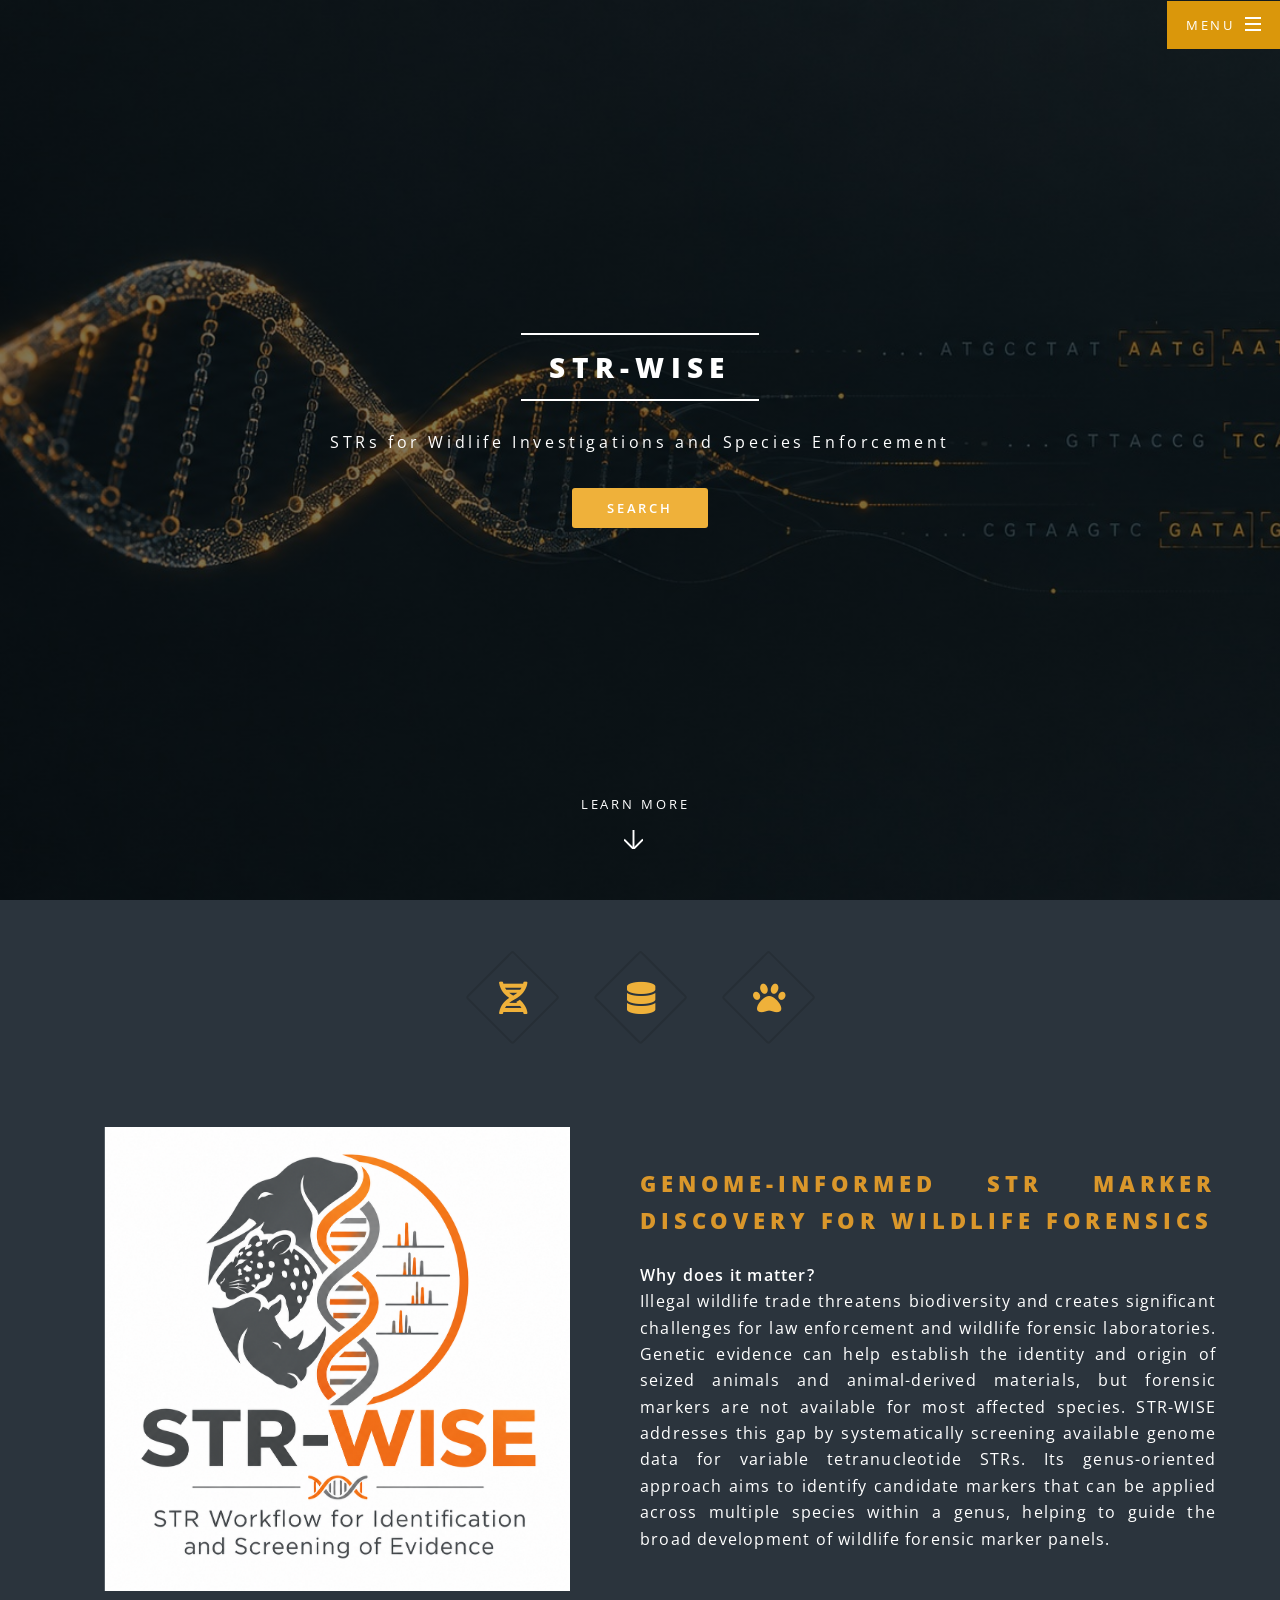
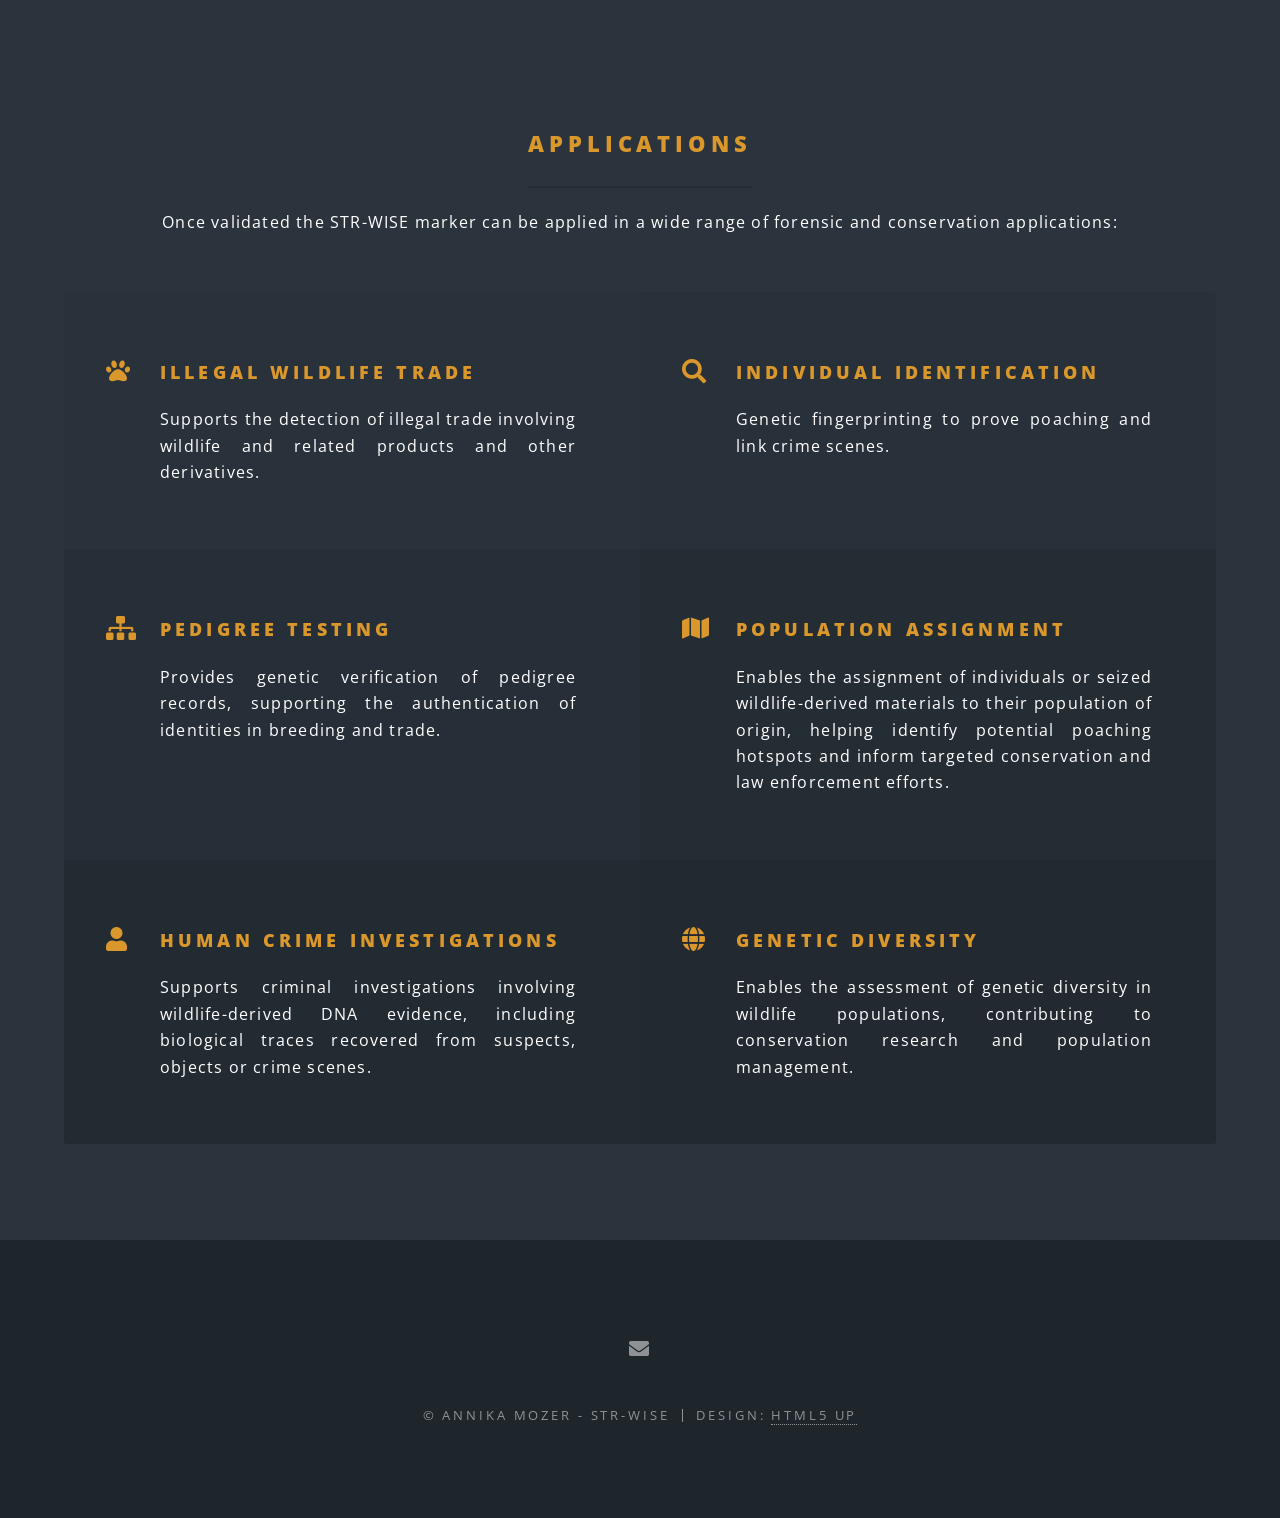
==== index.html @ d0fd3753 "Update index.html" ====
<!DOCTYPE HTML>
<!--
	Spectral by HTML5 UP
	html5up.net | @ajlkn
	Free for personal and commercial use under the CCA 3.0 license (html5up.net/license)
-->
<html>
	<head>
		<title>STR-WISE</title>
		<meta charset="utf-8" />
		<meta name="viewport" content="width=device-width, initial-scale=1, user-scalable=no" />
		<link rel="stylesheet" href="assets/css/main.css" />
		<noscript><link rel="stylesheet" href="assets/css/noscript.css" /></noscript>
	</head>
	<body class="landing is-preload">

		<!-- Page Wrapper -->
			<div id="page-wrapper">

				<!-- Header -->
					<header id="header" class="alt">
						<h1 style="text-transform: none; color: #DA970B;"><a href="index.html">STR-WISE</a></h1>
						<nav id="nav">
							<ul>
								<li class="special" style="background-color: #DA970B; color: #000000;">
									<a href="#menu" class="menuToggle"><span>Menu</span></a>
									<div id="menu" style="background-color: #DA970B;">
										<ul>
											<li><a href="index.html">Home</a></li>
											<li><a href="Usage.html">Usage</a></li>
											<li><a href="Database.html">Database</a></li>
											<li><a href="Methods.html">Methods</a></li>
											<li><a href="Team.html">Team</a></li>
											<li><a href="Contact.html">Contact</a></li>
										</ul>
									</div>
								</li>
							</ul>
						</nav>
					</header>

				<!-- Banner -->
					<section id="banner">
						<div class="inner">
							<h2 style="text-transform: none;">STR-WISE</h2>
							<p style="text-transform: none;">STRs for Widlife Investigations and Species Enforcement</p>
							<p style="text-transform: none;"> </p>
							<p style="text-transform: none;"> </p>
							<ul class="actions special">
								<li><a href="https://noahclemens1500.github.io/CITES-STRs/" class="button primary" style="background-color: #EFB13A; color: white;">Search</a></li>
							</ul>
						</div>
						<a href="#one" class="more scrolly">Learn More</a>
					</section>

				<!-- One -->
					<section id="one" class="wrapper style1 special" style="background-color: #2B343D; padding: 3em 0;">
						<div class="inner">
							<ul class="icons major">
								<li><span class="icon solid fa-dna major style3" style="color: #EFB13A;"><span class="label">Lorem</span></span></li>
								<li><span class="icon solid fa-database major style3" style="color: #EFB13A;"><span class="label">Ipsum</span></span></li>
								<li><span class="icon solid fa-paw major style3" style="color: #EFB13A;"><span class="label">Dolor</span></span></li>
							</ul>
						</div>
					</section>

				<!-- Two -->
					<section id="two" class="wrapper alt style2">
						<section class="spotlight">
							<div class="image"><img src="images/Bild22.png" style="width:99%; height:auto;" alt="" /></div><div class="content">
								<h2 style="color: #DA972B; text-align: justify;">Genome-informed STR marker discovery for wildlife forensics</h2>
								<p style="text-align: justify;"><strong>Why does it matter?</strong><br>
  								Illegal wildlife trade threatens biodiversity and creates significant challenges for law enforcement and wildlife forensic laboratories. Genetic evidence can help establish the identity and origin of seized animals and animal-derived materials, but forensic markers are not available for most affected species. STR-WISE addresses this gap by systematically screening available genome data for variable tetranucleotide STRs. Its genus-oriented approach aims to identify candidate markers that can be applied across multiple species within a genus, helping to guide the broad development of wildlife forensic marker panels.</p>
								</div>
						</section>
					</section>
				
				<!-- Three -->
					<section id="three" class="wrapper style3 special" style="background-color: #2B343D; color: #DA972B;">
						<div class="inner">
							<header class="major">
								<h2 style="color: #DA972B;"> <br />
									Applications</h2>
								<p style="color: #ffffff;">Once validated the STR-WISE marker can be applied in a wide range of forensic and conservation applications:</p>
							</header>
							<ul class="features">
								<li class="icon solid fa-paw" style="color: #DA972B;">
									<h3 style="color: #DA972B;">Illegal Wildlife Trade</h3>
									<p style="color: #ffffff; text-align: justify;">Supports the detection of illegal trade involving wildlife and related products and other derivatives.</p>
								</li>
								<li class="icon solid fa-search" style="color: #DA972B;">
									<h3 style="color: #DA972B;">Individual Identification</h3>
									<p style="color: #ffffff; text-align: justify;">Genetic fingerprinting to prove poaching and link crime scenes.</p>
								</li>
								<li class="icon solid fa-sitemap" style="color: #DA972B;">
									<h3 style="color: #DA972B;">Pedigree Testing</h3>
									<p style="color: #ffffff; text-align: justify;">Provides genetic verification of pedigree records, supporting the authentication of identities in breeding and trade.</p>
								</li>
								<li class="icon solid fa-map" style="color: #DA972B;">
									<h3 style="color: #DA972B;">Population Assignment</h3>
									<p style="color: #ffffff; text-align: justify;">Enables the assignment of individuals or seized wildlife-derived materials to their population of origin, helping identify potential poaching hotspots and inform targeted conservation and law enforcement efforts.</p>
								</li>
								<li class="icon solid fa-user" style="color: #DA972B;">
									<h3 style="color: #DA972B;">Human Crime Investigations</h3>
									<p style="color: #ffffff; text-align: justify;">Supports criminal investigations involving wildlife-derived DNA evidence, including biological traces recovered from suspects, objects or crime scenes.</p>
								</li>
								<li class="icon solid fa-globe" style="color: #DA972B;">
									<h3 style="color: #DA972B;">Genetic Diversity</h3>
									<p style="color: #ffffff; text-align: justify;">Enables the assessment of genetic diversity in wildlife populations, contributing to conservation research and population management.</p>
								</li>
							</ul>
						</div>
					</section>

				<!-- Footer -->
					<footer id="footer">
						<ul class="icons">
							<li><a href="Contact.html" class="icon solid fa-envelope"><span class="label">Email</span></a></li>
						</ul>
						<ul class="copyright">
							<li>&copy; Annika Mozer - STR-WISE</li><li>Design: <a href="http://html5up.net">HTML5 UP</a></li>
						</ul>
					</footer>

			</div>

		<!-- Scripts -->
			<script src="assets/js/jquery.min.js"></script>
			<script src="assets/js/jquery.scrollex.min.js"></script>
			<script src="assets/js/jquery.scrolly.min.js"></script>
			<script src="assets/js/browser.min.js"></script>
			<script src="assets/js/breakpoints.min.js"></script>
			<script src="assets/js/util.js"></script>
			<script src="assets/js/main.js"></script>

	</body>
</html>
---- assets/css/main.css ----
@import url(fontawesome-all.min.css);
@import url("https://fonts.googleapis.com/css?family=Open+Sans:400,400italic,600,600italic,800,800italic");

/*
	Spectral by HTML5 UP
	html5up.net | @ajlkn
	Free for personal and commercial use under the CCA 3.0 license (html5up.net/license)
*/

html, body, div, span, applet, object,
iframe, h1, h2, h3, h4, h5, h6, p, blockquote,
pre, a, abbr, acronym, address, big, cite,
code, del, dfn, em, img, ins, kbd, q, s, samp,
small, strike, strong, sub, sup, tt, var, b,
u, i, center, dl, dt, dd, ol, ul, li, fieldset,
form, label, legend, table, caption, tbody,
tfoot, thead, tr, th, td, article, aside,
canvas, details, embed, figure, figcaption,
footer, header, hgroup, menu, nav, output, ruby,
section, summary, time, mark, audio, video {
	margin: 0;
	padding: 0;
	border: 0;
	font-size: 100%;
	font: inherit;
	vertical-align: baseline;}

article, aside, details, figcaption, figure,
footer, header, hgroup, menu, nav, section {
	display: block;}

body {
	line-height: 1;
}

ol, ul {
	list-style: none;
}

blockquote, q {
	quotes: none;
}

	blockquote:before, blockquote:after, q:before, q:after {
		content: '';
		content: none;
	}

table {
	border-collapse: collapse;
	border-spacing: 0;
}

body {
	-webkit-text-size-adjust: none;
}

mark {
	background-color: transparent;
	color: inherit;
}

input::-moz-focus-inner {
	border: 0;
	padding: 0;
}

input, select, textarea {
	-moz-appearance: none;
	-webkit-appearance: none;
	-ms-appearance: none;
	appearance: none;
}

/* Basic */

	@-ms-viewport {
		width: device-width;
	}

	html {
		box-sizing: border-box;
	}

	*, *:before, *:after {
		box-sizing: inherit;
	}

	body {
		background: #2e3842;
	}

		body.is-preload *, body.is-preload *:before, body.is-preload *:after {
			-moz-animation: none !important;
			-webkit-animation: none !important;
			-ms-animation: none !important;
			animation: none !important;
			-moz-transition: none !important;
			-webkit-transition: none !important;
			-ms-transition: none !important;
			transition: none !important;
		}

	body, input, select, textarea {
		color: #fff;
		font-family: "Open Sans", Helvetica, sans-serif;
		font-size: 15pt;
		font-weight: 400;
		letter-spacing: 0.075em;
		line-height: 1.65em;
	}

		@media screen and (max-width: 1680px) {

			body, input, select, textarea {
				font-size: 13pt;
			}

		}

		@media screen and (max-width: 1280px) {

			body, input, select, textarea {
				font-size: 12pt;
			}

		}

		@media screen and (max-width: 736px) {

			body, input, select, textarea {
				font-size: 11pt;
				letter-spacing: 0.0375em;
			}

		}

	a {
		-moz-transition: color 0.2s ease, border-bottom-color 0.2s ease;
		-webkit-transition: color 0.2s ease, border-bottom-color 0.2s ease;
		-ms-transition: color 0.2s ease, border-bottom-color 0.2s ease;
		transition: color 0.2s ease, border-bottom-color 0.2s ease;
		border-bottom: dotted 1px;
		color: inherit;
		text-decoration: none;
	}

		a:hover {
			border-bottom-color: transparent;
		}

	strong, b {
		color: #fff;
		font-weight: 600;
	}

	em, i {
		font-style: italic;
	}

	p {
		margin: 0 0 2em 0;
	}

	h1, h2, h3, h4, h5, h6 {
		color: #fff;
		font-weight: 800;
		letter-spacing: 0.225em;
		line-height: 1em;
		margin: 0 0 1em 0;
		text-transform: uppercase;
	}

		h1 a, h2 a, h3 a, h4 a, h5 a, h6 a {
			color: inherit;
			text-decoration: none;
		}

	h2 {
		font-size: 1.35em;
		line-height: 1.75em;
	}

		@media screen and (max-width: 736px) {

			h2 {
				font-size: 1.1em;
				line-height: 1.65em;
			}

		}

	h3 {
		font-size: 1.15em;
		line-height: 1.75em;
	}

		@media screen and (max-width: 736px) {

			h3 {
				font-size: 1em;
				line-height: 1.65em;
			}

		}

	h4 {
		font-size: 1em;
		line-height: 1.5em;
	}

	h5 {
		font-size: 0.8em;
		line-height: 1.5em;
	}

	h6 {
		font-size: 0.7em;
		line-height: 1.5em;
	}

	sub {
		font-size: 0.8em;
		position: relative;
		top: 0.5em;
	}

	sup {
		font-size: 0.8em;
		position: relative;
		top: -0.5em;
	}

	hr {
		border: 0;
		border-bottom: solid 2px #fff;
		margin: 3em 0;
	}

		hr.major {
			margin: 4.5em 0;
		}

	blockquote {
		border-left: solid 4px #fff;
		font-style: italic;
		margin: 0 0 2em 0;
		padding: 0.5em 0 0.5em 2em;
	}

	code {
		background: rgba(144, 144, 144, 0.25);
		border-radius: 3px;
		font-family: "Courier New", monospace;
		font-size: 0.9em;
		letter-spacing: 0;
		margin: 0 0.25em;
		padding: 0.25em 0.65em;
	}

	pre {
		-webkit-overflow-scrolling: touch;
		font-family: "Courier New", monospace;
		font-size: 0.9em;
		margin: 0 0 2em 0;
	}

		pre code {
			display: block;
			line-height: 1.75em;
			padding: 1em 1.5em;
			overflow-x: auto;
		}

	.align-left {
		text-align: left;
	}

	.align-center {
		text-align: center;
	}

	.align-right {
		text-align: right;
	}

/* Row */

	.row {
		display: flex;
		flex-wrap: wrap;
		box-sizing: border-box;
		align-items: stretch;
	}

		.row > * {
			box-sizing: border-box;
		}

		.row.gtr-uniform > * > :last-child {
			margin-bottom: 0;
		}

		.row.aln-left {
			justify-content: flex-start;
		}

		.row.aln-center {
			justify-content: center;
		}

		.row.aln-right {
			justify-content: flex-end;
		}

		.row.aln-top {
			align-items: flex-start;
		}

		.row.aln-middle {
			align-items: center;
		}

		.row.aln-bottom {
			align-items: flex-end;
		}

		.row > .imp {
			order: -1;
		}

		.row > .col-1 {
			width: 8.33333%;
		}

		.row > .off-1 {
			margin-left: 8.33333%;
		}

		.row > .col-2 {
			width: 16.66667%;
		}

		.row > .off-2 {
			margin-left: 16.66667%;
		}

		.row > .col-3 {
			width: 25%;
		}

		.row > .off-3 {
			margin-left: 25%;
		}

		.row > .col-4 {
			width: 33.33333%;
		}

		.row > .off-4 {
			margin-left: 33.33333%;
		}

		.row > .col-5 {
			width: 41.66667%;
		}

		.row > .off-5 {
			margin-left: 41.66667%;
		}

		.row > .col-6 {
			width: 50%;
		}

		.row > .off-6 {
			margin-left: 50%;
		}

		.row > .col-7 {
			width: 58.33333%;
		}

		.row > .off-7 {
			margin-left: 58.33333%;
		}

		.row > .col-8 {
			width: 66.66667%;
		}

		.row > .off-8 {
			margin-left: 66.66667%;
		}

		.row > .col-9 {
			width: 75%;
		}

		.row > .off-9 {
			margin-left: 75%;
		}

		.row > .col-10 {
			width: 83.33333%;
		}

		.row > .off-10 {
			margin-left: 83.33333%;
		}

		.row > .col-11 {
			width: 91.66667%;
		}

		.row > .off-11 {
			margin-left: 91.66667%;
		}

		.row > .col-12 {
			width: 100%;
		}

		.row > .off-12 {
			margin-left: 100%;
		}

		.row.gtr-0 {
			margin-top: 0;
			margin-left: 0em;
		}

			.row.gtr-0 > * {
				padding: 0 0 0 0em;
			}

			.row.gtr-0.gtr-uniform {
				margin-top: 0em;
			}

				.row.gtr-0.gtr-uniform > * {
					padding-top: 0em;
				}

		.row.gtr-25 {
			margin-top: 0;
			margin-left: -0.375em;
		}

			.row.gtr-25 > * {
				padding: 0 0 0 0.375em;
			}

			.row.gtr-25.gtr-uniform {
				margin-top: -0.375em;
			}

				.row.gtr-25.gtr-uniform > * {
					padding-top: 0.375em;
				}

		.row.gtr-50 {
			margin-top: 0;
			margin-left: -0.75em;
		}

			.row.gtr-50 > * {
				padding: 0 0 0 0.75em;
			}

			.row.gtr-50.gtr-uniform {
				margin-top: -0.75em;
			}

				.row.gtr-50.gtr-uniform > * {
					padding-top: 0.75em;
				}

		.row {
			margin-top: 0;
			margin-left: -1.5em;
		}

			.row > * {
				padding: 0 0 0 1.5em;
			}

			.row.gtr-uniform {
				margin-top: -1.5em;
			}

				.row.gtr-uniform > * {
					padding-top: 1.5em;
				}

		.row.gtr-150 {
			margin-top: 0;
			margin-left: -2.25em;
		}

			.row.gtr-150 > * {
				padding: 0 0 0 2.25em;
			}

			.row.gtr-150.gtr-uniform {
				margin-top: -2.25em;
			}

				.row.gtr-150.gtr-uniform > * {
					padding-top: 2.25em;
				}

		.row.gtr-200 {
			margin-top: 0;
			margin-left: -3em;
		}

			.row.gtr-200 > * {
				padding: 0 0 0 3em;
			}

			.row.gtr-200.gtr-uniform {
				margin-top: -3em;
			}

				.row.gtr-200.gtr-uniform > * {
					padding-top: 3em;
				}

		@media screen and (max-width: 1680px) {

			.row {
				display: flex;
				flex-wrap: wrap;
				box-sizing: border-box;
				align-items: stretch;
			}

				.row > * {
					box-sizing: border-box;
				}

				.row.gtr-uniform > * > :last-child {
					margin-bottom: 0;
				}

				.row.aln-left {
					justify-content: flex-start;
				}

				.row.aln-center {
					justify-content: center;
				}

				.row.aln-right {
					justify-content: flex-end;
				}

				.row.aln-top {
					align-items: flex-start;
				}

				.row.aln-middle {
					align-items: center;
				}

				.row.aln-bottom {
					align-items: flex-end;
				}

				.row > .imp-xlarge {
					order: -1;
				}

				.row > .col-1-xlarge {
					width: 8.33333%;
				}

				.row > .off-1-xlarge {
					margin-left: 8.33333%;
				}

				.row > .col-2-xlarge {
					width: 16.66667%;
				}

				.row > .off-2-xlarge {
					margin-left: 16.66667%;
				}

				.row > .col-3-xlarge {
					width: 25%;
				}

				.row > .off-3-xlarge {
					margin-left: 25%;
				}

				.row > .col-4-xlarge {
					width: 33.33333%;
				}

				.row > .off-4-xlarge {
					margin-left: 33.33333%;
				}

				.row > .col-5-xlarge {
					width: 41.66667%;
				}

				.row > .off-5-xlarge {
					margin-left: 41.66667%;
				}

				.row > .col-6-xlarge {
					width: 50%;
				}

				.row > .off-6-xlarge {
					margin-left: 50%;
				}

				.row > .col-7-xlarge {
					width: 58.33333%;
				}

				.row > .off-7-xlarge {
					margin-left: 58.33333%;
				}

				.row > .col-8-xlarge {
					width: 66.66667%;
				}

				.row > .off-8-xlarge {
					margin-left: 66.66667%;
				}

				.row > .col-9-xlarge {
					width: 75%;
				}

				.row > .off-9-xlarge {
					margin-left: 75%;
				}

				.row > .col-10-xlarge {
					width: 83.33333%;
				}

				.row > .off-10-xlarge {
					margin-left: 83.33333%;
				}

				.row > .col-11-xlarge {
					width: 91.66667%;
				}

				.row > .off-11-xlarge {
					margin-left: 91.66667%;
				}

				.row > .col-12-xlarge {
					width: 100%;
				}

				.row > .off-12-xlarge {
					margin-left: 100%;
				}

				.row.gtr-0 {
					margin-top: 0;
					margin-left: 0em;
				}

					.row.gtr-0 > * {
						padding: 0 0 0 0em;
					}

					.row.gtr-0.gtr-uniform {
						margin-top: 0em;
					}

						.row.gtr-0.gtr-uniform > * {
							padding-top: 0em;
						}

				.row.gtr-25 {
					margin-top: 0;
					margin-left: -0.375em;
				}

					.row.gtr-25 > * {
						padding: 0 0 0 0.375em;
					}

					.row.gtr-25.gtr-uniform {
						margin-top: -0.375em;
					}

						.row.gtr-25.gtr-uniform > * {
							padding-top: 0.375em;
						}

				.row.gtr-50 {
					margin-top: 0;
					margin-left: -0.75em;
				}

					.row.gtr-50 > * {
						padding: 0 0 0 0.75em;
					}

					.row.gtr-50.gtr-uniform {
						margin-top: -0.75em;
					}

						.row.gtr-50.gtr-uniform > * {
							padding-top: 0.75em;
						}

				.row {
					margin-top: 0;
					margin-left: -1.5em;
				}

					.row > * {
						padding: 0 0 0 1.5em;
					}

					.row.gtr-uniform {
						margin-top: -1.5em;
					}

						.row.gtr-uniform > * {
							padding-top: 1.5em;
						}

				.row.gtr-150 {
					margin-top: 0;
					margin-left: -2.25em;
				}

					.row.gtr-150 > * {
						padding: 0 0 0 2.25em;
					}

					.row.gtr-150.gtr-uniform {
						margin-top: -2.25em;
					}

						.row.gtr-150.gtr-uniform > * {
							padding-top: 2.25em;
						}

				.row.gtr-200 {
					margin-top: 0;
					margin-left: -3em;
				}

					.row.gtr-200 > * {
						padding: 0 0 0 3em;
					}

					.row.gtr-200.gtr-uniform {
						margin-top: -3em;
					}

						.row.gtr-200.gtr-uniform > * {
							padding-top: 3em;
						}

		}

		@media screen and (max-width: 1280px) {

			.row {
				display: flex;
				flex-wrap: wrap;
				box-sizing: border-box;
				align-items: stretch;
			}

				.row > * {
					box-sizing: border-box;
				}

				.row.gtr-uniform > * > :last-child {
					margin-bottom: 0;
				}

				.row.aln-left {
					justify-content: flex-start;
				}

				.row.aln-center {
					justify-content: center;
				}

				.row.aln-right {
					justify-content: flex-end;
				}

				.row.aln-top {
					align-items: flex-start;
				}

				.row.aln-middle {
					align-items: center;
				}

				.row.aln-bottom {
					align-items: flex-end;
				}

				.row > .imp-large {
					order: -1;
				}

				.row > .col-1-large {
					width: 8.33333%;
				}

				.row > .off-1-large {
					margin-left: 8.33333%;
				}

				.row > .col-2-large {
					width: 16.66667%;
				}

				.row > .off-2-large {
					margin-left: 16.66667%;
				}

				.row > .col-3-large {
					width: 25%;
				}

				.row > .off-3-large {
					margin-left: 25%;
				}

				.row > .col-4-large {
					width: 33.33333%;
				}

				.row > .off-4-large {
					margin-left: 33.33333%;
				}

				.row > .col-5-large {
					width: 41.66667%;
				}

				.row > .off-5-large {
					margin-left: 41.66667%;
				}

				.row > .col-6-large {
					width: 50%;
				}

				.row > .off-6-large {
					margin-left: 50%;
				}

				.row > .col-7-large {
					width: 58.33333%;
				}

				.row > .off-7-large {
					margin-left: 58.33333%;
				}

				.row > .col-8-large {
					width: 66.66667%;
				}

				.row > .off-8-large {
					margin-left: 66.66667%;
				}

				.row > .col-9-large {
					width: 75%;
				}

				.row > .off-9-large {
					margin-left: 75%;
				}

				.row > .col-10-large {
					width: 83.33333%;
				}

				.row > .off-10-large {
					margin-left: 83.33333%;
				}

				.row > .col-11-large {
					width: 91.66667%;
				}

				.row > .off-11-large {
					margin-left: 91.66667%;
				}

				.row > .col-12-large {
					width: 100%;
				}

				.row > .off-12-large {
					margin-left: 100%;
				}

				.row.gtr-0 {
					margin-top: 0;
					margin-left: 0em;
				}

					.row.gtr-0 > * {
						padding: 0 0 0 0em;
					}

					.row.gtr-0.gtr-uniform {
						margin-top: 0em;
					}

						.row.gtr-0.gtr-uniform > * {
							padding-top: 0em;
						}

				.row.gtr-25 {
					margin-top: 0;
					margin-left: -0.375em;
				}

					.row.gtr-25 > * {
						padding: 0 0 0 0.375em;
					}

					.row.gtr-25.gtr-uniform {
						margin-top: -0.375em;
					}

						.row.gtr-25.gtr-uniform > * {
							padding-top: 0.375em;
						}

				.row.gtr-50 {
					margin-top: 0;
					margin-left: -0.75em;
				}

					.row.gtr-50 > * {
						padding: 0 0 0 0.75em;
					}

					.row.gtr-50.gtr-uniform {
						margin-top: -0.75em;
					}

						.row.gtr-50.gtr-uniform > * {
							padding-top: 0.75em;
						}

				.row {
					margin-top: 0;
					margin-left: -1.5em;
				}

					.row > * {
						padding: 0 0 0 1.5em;
					}

					.row.gtr-uniform {
						margin-top: -1.5em;
					}

						.row.gtr-uniform > * {
							padding-top: 1.5em;
						}

				.row.gtr-150 {
					margin-top: 0;
					margin-left: -2.25em;
				}

					.row.gtr-150 > * {
						padding: 0 0 0 2.25em;
					}

					.row.gtr-150.gtr-uniform {
						margin-top: -2.25em;
					}

						.row.gtr-150.gtr-uniform > * {
							padding-top: 2.25em;
						}

				.row.gtr-200 {
					margin-top: 0;
					margin-left: -3em;
				}

					.row.gtr-200 > * {
						padding: 0 0 0 3em;
					}

					.row.gtr-200.gtr-uniform {
						margin-top: -3em;
					}

						.row.gtr-200.gtr-uniform > * {
							padding-top: 3em;
						}

		}

		@media screen and (max-width: 980px) {

			.row {
				display: flex;
				flex-wrap: wrap;
				box-sizing: border-box;
				align-items: stretch;
			}

				.row > * {
					box-sizing: border-box;
				}

				.row.gtr-uniform > * > :last-child {
					margin-bottom: 0;
				}

				.row.aln-left {
					justify-content: flex-start;
				}

				.row.aln-center {
					justify-content: center;
				}

				.row.aln-right {
					justify-content: flex-end;
				}

				.row.aln-top {
					align-items: flex-start;
				}

				.row.aln-middle {
					align-items: center;
				}

				.row.aln-bottom {
					align-items: flex-end;
				}

				.row > .imp-medium {
					order: -1;
				}

				.row > .col-1-medium {
					width: 8.33333%;
				}

				.row > .off-1-medium {
					margin-left: 8.33333%;
				}

				.row > .col-2-medium {
					width: 16.66667%;
				}

				.row > .off-2-medium {
					margin-left: 16.66667%;
				}

				.row > .col-3-medium {
					width: 25%;
				}

				.row > .off-3-medium {
					margin-left: 25%;
				}

				.row > .col-4-medium {
					width: 33.33333%;
				}

				.row > .off-4-medium {
					margin-left: 33.33333%;
				}

				.row > .col-5-medium {
					width: 41.66667%;
				}

				.row > .off-5-medium {
					margin-left: 41.66667%;
				}

				.row > .col-6-medium {
					width: 50%;
				}

				.row > .off-6-medium {
					margin-left: 50%;
				}

				.row > .col-7-medium {
					width: 58.33333%;
				}

				.row > .off-7-medium {
					margin-left: 58.33333%;
				}

				.row > .col-8-medium {
					width: 66.66667%;
				}

				.row > .off-8-medium {
					margin-left: 66.66667%;
				}

				.row > .col-9-medium {
					width: 75%;
				}

				.row > .off-9-medium {
					margin-left: 75%;
				}

				.row > .col-10-medium {
					width: 83.33333%;
				}

				.row > .off-10-medium {
					margin-left: 83.33333%;
				}

				.row > .col-11-medium {
					width: 91.66667%;
				}

				.row > .off-11-medium {
					margin-left: 91.66667%;
				}

				.row > .col-12-medium {
					width: 100%;
				}

				.row > .off-12-medium {
					margin-left: 100%;
				}

				.row.gtr-0 {
					margin-top: 0;
					margin-left: 0em;
				}

					.row.gtr-0 > * {
						padding: 0 0 0 0em;
					}

					.row.gtr-0.gtr-uniform {
						margin-top: 0em;
					}

						.row.gtr-0.gtr-uniform > * {
							padding-top: 0em;
						}

				.row.gtr-25 {
					margin-top: 0;
					margin-left: -0.375em;
				}

					.row.gtr-25 > * {
						padding: 0 0 0 0.375em;
					}

					.row.gtr-25.gtr-uniform {
						margin-top: -0.375em;
					}

						.row.gtr-25.gtr-uniform > * {
							padding-top: 0.375em;
						}

				.row.gtr-50 {
					margin-top: 0;
					margin-left: -0.75em;
				}

					.row.gtr-50 > * {
						padding: 0 0 0 0.75em;
					}

					.row.gtr-50.gtr-uniform {
						margin-top: -0.75em;
					}

						.row.gtr-50.gtr-uniform > * {
							padding-top: 0.75em;
						}

				.row {
					margin-top: 0;
					margin-left: -1.5em;
				}

					.row > * {
						padding: 0 0 0 1.5em;
					}

					.row.gtr-uniform {
						margin-top: -1.5em;
					}

						.row.gtr-uniform > * {
							padding-top: 1.5em;
						}

				.row.gtr-150 {
					margin-top: 0;
					margin-left: -2.25em;
				}

					.row.gtr-150 > * {
						padding: 0 0 0 2.25em;
					}

					.row.gtr-150.gtr-uniform {
						margin-top: -2.25em;
					}

						.row.gtr-150.gtr-uniform > * {
							padding-top: 2.25em;
						}

				.row.gtr-200 {
					margin-top: 0;
					margin-left: -3em;
				}

					.row.gtr-200 > * {
						padding: 0 0 0 3em;
					}

					.row.gtr-200.gtr-uniform {
						margin-top: -3em;
					}

						.row.gtr-200.gtr-uniform > * {
							padding-top: 3em;
						}

		}

		@media screen and (max-width: 736px) {

			.row {
				display: flex;
				flex-wrap: wrap;
				box-sizing: border-box;
				align-items: stretch;
			}

				.row > * {
					box-sizing: border-box;
				}

				.row.gtr-uniform > * > :last-child {
					margin-bottom: 0;
				}

				.row.aln-left {
					justify-content: flex-start;
				}

				.row.aln-center {
					justify-content: center;
				}

				.row.aln-right {
					justify-content: flex-end;
				}

				.row.aln-top {
					align-items: flex-start;
				}

				.row.aln-middle {
					align-items: center;
				}

				.row.aln-bottom {
					align-items: flex-end;
				}

				.row > .imp-small {
					order: -1;
				}

				.row > .col-1-small {
					width: 8.33333%;
				}

				.row > .off-1-small {
					margin-left: 8.33333%;
				}

				.row > .col-2-small {
					width: 16.66667%;
				}

				.row > .off-2-small {
					margin-left: 16.66667%;
				}

				.row > .col-3-small {
					width: 25%;
				}

				.row > .off-3-small {
					margin-left: 25%;
				}

				.row > .col-4-small {
					width: 33.33333%;
				}

				.row > .off-4-small {
					margin-left: 33.33333%;
				}

				.row > .col-5-small {
					width: 41.66667%;
				}

				.row > .off-5-small {
					margin-left: 41.66667%;
				}

				.row > .col-6-small {
					width: 50%;
				}

				.row > .off-6-small {
					margin-left: 50%;
				}

				.row > .col-7-small {
					width: 58.33333%;
				}

				.row > .off-7-small {
					margin-left: 58.33333%;
				}

				.row > .col-8-small {
					width: 66.66667%;
				}

				.row > .off-8-small {
					margin-left: 66.66667%;
				}

				.row > .col-9-small {
					width: 75%;
				}

				.row > .off-9-small {
					margin-left: 75%;
				}

				.row > .col-10-small {
					width: 83.33333%;
				}

				.row > .off-10-small {
					margin-left: 83.33333%;
				}

				.row > .col-11-small {
					width: 91.66667%;
				}

				.row > .off-11-small {
					margin-left: 91.66667%;
				}

				.row > .col-12-small {
					width: 100%;
				}

				.row > .off-12-small {
					margin-left: 100%;
				}

				.row.gtr-0 {
					margin-top: 0;
					margin-left: 0em;
				}

					.row.gtr-0 > * {
						padding: 0 0 0 0em;
					}

					.row.gtr-0.gtr-uniform {
						margin-top: 0em;
					}

						.row.gtr-0.gtr-uniform > * {
							padding-top: 0em;
						}

				.row.gtr-25 {
					margin-top: 0;
					margin-left: -0.375em;
				}

					.row.gtr-25 > * {
						padding: 0 0 0 0.375em;
					}

					.row.gtr-25.gtr-uniform {
						margin-top: -0.375em;
					}

						.row.gtr-25.gtr-uniform > * {
							padding-top: 0.375em;
						}

				.row.gtr-50 {
					margin-top: 0;
					margin-left: -0.75em;
				}

					.row.gtr-50 > * {
						padding: 0 0 0 0.75em;
					}

					.row.gtr-50.gtr-uniform {
						margin-top: -0.75em;
					}

						.row.gtr-50.gtr-uniform > * {
							padding-top: 0.75em;
						}

				.row {
					margin-top: 0;
					margin-left: -1.5em;
				}

					.row > * {
						padding: 0 0 0 1.5em;
					}

					.row.gtr-uniform {
						margin-top: -1.5em;
					}

						.row.gtr-uniform > * {
							padding-top: 1.5em;
						}

				.row.gtr-150 {
					margin-top: 0;
					margin-left: -2.25em;
				}

					.row.gtr-150 > * {
						padding: 0 0 0 2.25em;
					}

					.row.gtr-150.gtr-uniform {
						margin-top: -2.25em;
					}

						.row.gtr-150.gtr-uniform > * {
							padding-top: 2.25em;
						}

				.row.gtr-200 {
					margin-top: 0;
					margin-left: -3em;
				}

					.row.gtr-200 > * {
						padding: 0 0 0 3em;
					}

					.row.gtr-200.gtr-uniform {
						margin-top: -3em;
					}

						.row.gtr-200.gtr-uniform > * {
							padding-top: 3em;
						}

		}

		@media screen and (max-width: 480px) {

			.row {
				display: flex;
				flex-wrap: wrap;
				box-sizing: border-box;
				align-items: stretch;
			}

				.row > * {
					box-sizing: border-box;
				}

				.row.gtr-uniform > * > :last-child {
					margin-bottom: 0;
				}

				.row.aln-left {
					justify-content: flex-start;
				}

				.row.aln-center {
					justify-content: center;
				}

				.row.aln-right {
					justify-content: flex-end;
				}

				.row.aln-top {
					align-items: flex-start;
				}

				.row.aln-middle {
					align-items: center;
				}

				.row.aln-bottom {
					align-items: flex-end;
				}

				.row > .imp-xsmall {
					order: -1;
				}

				.row > .col-1-xsmall {
					width: 8.33333%;
				}

				.row > .off-1-xsmall {
					margin-left: 8.33333%;
				}

				.row > .col-2-xsmall {
					width: 16.66667%;
				}

				.row > .off-2-xsmall {
					margin-left: 16.66667%;
				}

				.row > .col-3-xsmall {
					width: 25%;
				}

				.row > .off-3-xsmall {
					margin-left: 25%;
				}

				.row > .col-4-xsmall {
					width: 33.33333%;
				}

				.row > .off-4-xsmall {
					margin-left: 33.33333%;
				}

				.row > .col-5-xsmall {
					width: 41.66667%;
				}

				.row > .off-5-xsmall {
					margin-left: 41.66667%;
				}

				.row > .col-6-xsmall {
					width: 50%;
				}

				.row > .off-6-xsmall {
					margin-left: 50%;
				}

				.row > .col-7-xsmall {
					width: 58.33333%;
				}

				.row > .off-7-xsmall {
					margin-left: 58.33333%;
				}

				.row > .col-8-xsmall {
					width: 66.66667%;
				}

				.row > .off-8-xsmall {
					margin-left: 66.66667%;
				}

				.row > .col-9-xsmall {
					width: 75%;
				}

				.row > .off-9-xsmall {
					margin-left: 75%;
				}

				.row > .col-10-xsmall {
					width: 83.33333%;
				}

				.row > .off-10-xsmall {
					margin-left: 83.33333%;
				}

				.row > .col-11-xsmall {
					width: 91.66667%;
				}

				.row > .off-11-xsmall {
					margin-left: 91.66667%;
				}

				.row > .col-12-xsmall {
					width: 100%;
				}

				.row > .off-12-xsmall {
					margin-left: 100%;
				}

				.row.gtr-0 {
					margin-top: 0;
					margin-left: 0em;
				}

					.row.gtr-0 > * {
						padding: 0 0 0 0em;
					}

					.row.gtr-0.gtr-uniform {
						margin-top: 0em;
					}

						.row.gtr-0.gtr-uniform > * {
							padding-top: 0em;
						}

				.row.gtr-25 {
					margin-top: 0;
					margin-left: -0.375em;
				}

					.row.gtr-25 > * {
						padding: 0 0 0 0.375em;
					}

					.row.gtr-25.gtr-uniform {
						margin-top: -0.375em;
					}

						.row.gtr-25.gtr-uniform > * {
							padding-top: 0.375em;
						}

				.row.gtr-50 {
					margin-top: 0;
					margin-left: -0.75em;
				}

					.row.gtr-50 > * {
						padding: 0 0 0 0.75em;
					}

					.row.gtr-50.gtr-uniform {
						margin-top: -0.75em;
					}

						.row.gtr-50.gtr-uniform > * {
							padding-top: 0.75em;
						}

				.row {
					margin-top: 0;
					margin-left: -1.5em;
				}

					.row > * {
						padding: 0 0 0 1.5em;
					}

					.row.gtr-uniform {
						margin-top: -1.5em;
					}

						.row.gtr-uniform > * {
							padding-top: 1.5em;
						}

				.row.gtr-150 {
					margin-top: 0;
					margin-left: -2.25em;
				}

					.row.gtr-150 > * {
						padding: 0 0 0 2.25em;
					}

					.row.gtr-150.gtr-uniform {
						margin-top: -2.25em;
					}

						.row.gtr-150.gtr-uniform > * {
							padding-top: 2.25em;
						}

				.row.gtr-200 {
					margin-top: 0;
					margin-left: -3em;
				}

					.row.gtr-200 > * {
						padding: 0 0 0 3em;
					}

					.row.gtr-200.gtr-uniform {
						margin-top: -3em;
					}

						.row.gtr-200.gtr-uniform > * {
							padding-top: 3em;
						}

		}

/* Section/Article */

	section.special, article.special {
		text-align: center;
	}

	header p {
		color: rgba(255, 255, 255, 0.5);
		position: relative;
		top: -0.25em;
	}

	header h3 + p {
		font-size: 1.1em;
	}

	header h4 + p,
	header h5 + p,
	header h6 + p {
		font-size: 0.9em;
	}

	header.major {
		margin: 0 0 3.5em 0;
	}

		header.major h2, header.major h3, header.major h4, header.major h5, header.major h6 {
			border-bottom: solid 2px #fff;
			display: inline-block;
			padding-bottom: 1em;
			position: relative;
		}

			header.major h2:after, header.major h3:after, header.major h4:after, header.major h5:after, header.major h6:after {
				content: '';
				display: block;
				height: 1px;
			}

		header.major p {
			color: #fff;
			top: 0;
		}

		@media screen and (max-width: 736px) {

			header.major {
				margin: 0 0 2em 0;
			}

		}

	@media screen and (max-width: 980px) {

		header br {
			display: none;
		}

	}

/* Form */

	form {
		margin: 0 0 2em 0;
	}

	label {
		color: #fff;
		display: block;
		font-size: 0.9em;
		font-weight: 600;
		margin: 0 0 1em 0;
	}

	input[type="text"],
	input[type="password"],
	input[type="email"],
	select,
	textarea {
		-moz-appearance: none;
		-webkit-appearance: none;
		-ms-appearance: none;
		appearance: none;
		background-color: rgba(144, 144, 144, 0.25);
		border-radius: 3px;
		border: none;
		color: inherit;
		display: block;
		outline: 0;
		padding: 0 1em;
		text-decoration: none;
		width: 100%;
	}

		input[type="text"]:invalid,
		input[type="password"]:invalid,
		input[type="email"]:invalid,
		select:invalid,
		textarea:invalid {
			box-shadow: none;
		}

		input[type="text"]:focus,
		input[type="password"]:focus,
		input[type="email"]:focus,
		select:focus,
		textarea:focus {
			box-shadow: 0 0 0 2px #21b2a6;
		}

	select {
		background-size: 1.25em;
		background-repeat: no-repeat;
		background-position: calc(100% - 1em) center;
		height: 2.75em;
		padding-right: 2.75em;
		text-overflow: ellipsis;
	}

		select:focus::-ms-value {
			background-color: transparent;
		}

		select::-ms-expand {
			display: none;
		}

	input[type="text"],
	input[type="password"],
	input[type="email"],
	select {
		height: 2.75em;
	}

	textarea {
		padding: 0.75em 1em;
	}

	input[type="checkbox"],
	input[type="radio"] {
		-moz-appearance: none;
		-webkit-appearance: none;
		-ms-appearance: none;
		appearance: none;
		display: block;
		float: left;
		margin-right: -2em;
		opacity: 0;
		width: 1em;
		z-index: -1;
	}

		input[type="checkbox"] + label,
		input[type="radio"] + label {
			text-decoration: none;
			color: #fff;
			cursor: pointer;
			display: inline-block;
			font-size: 1em;
			font-weight: 400;
			padding-left: 2.4em;
			padding-right: 0.75em;
			position: relative;
		}

			input[type="checkbox"] + label:before,
			input[type="radio"] + label:before {
				-moz-osx-font-smoothing: grayscale;
				-webkit-font-smoothing: antialiased;
				display: inline-block;
				font-style: normal;
				font-variant: normal;
				text-rendering: auto;
				line-height: 1;
				text-transform: none !important;
				font-family: 'Font Awesome 5 Free';
				font-weight: 900;
			}

			input[type="checkbox"] + label:before,
			input[type="radio"] + label:before {
				background: rgba(144, 144, 144, 0.25);
				border-radius: 3px;
				content: '';
				display: inline-block;
				font-size: 0.8em;
				height: 2.0625em;
				left: 0;
				line-height: 2.0625em;
				position: absolute;
				text-align: center;
				top: 0;
				width: 2.0625em;
			}

		input[type="checkbox"]:checked + label:before,
		input[type="radio"]:checked + label:before {
			background: #2e3842;
			color: #fff;
			content: '\f00c';
		}

		input[type="checkbox"]:focus + label:before,
		input[type="radio"]:focus + label:before {
			box-shadow: 0 0 0 2px #21b2a6;
		}

	input[type="checkbox"] + label:before {
		border-radius: 3px;
	}

	input[type="radio"] + label:before {
		border-radius: 100%;
	}

	::-webkit-input-placeholder {
		color: rgba(255, 255, 255, 0.5) !important;
		opacity: 1.0;
	}

	:-moz-placeholder {
		color: rgba(255, 255, 255, 0.5) !important;
		opacity: 1.0;
	}

	::-moz-placeholder {
		color: rgba(255, 255, 255, 0.5) !important;
		opacity: 1.0;
	}

	:-ms-input-placeholder {
		color: rgba(255, 255, 255, 0.5) !important;
		opacity: 1.0;
	}

/* Box */

	.box {
		border-radius: 3px;
		border: solid 2px #fff;
		margin-bottom: 2em;
		padding: 1.5em;
	}

		.box > :last-child,
		.box > :last-child > :last-child,
		.box > :last-child > :last-child > :last-child {
			margin-bottom: 0;
		}

		.box.alt {
			border: 0;
			border-radius: 0;
			padding: 0;
		}

/* Icon */

	.icon {
		text-decoration: none;
		border-bottom: none;
		position: relative;
	}

		.icon:before {
			-moz-osx-font-smoothing: grayscale;
			-webkit-font-smoothing: antialiased;
			display: inline-block;
			font-style: normal;
			font-variant: normal;
			text-rendering: auto;
			line-height: 1;
			text-transform: none !important;
			font-family: 'Font Awesome 5 Free';
			font-weight: 400;
		}

		.icon > .label {
			display: none;
		}

		.icon:before {
			line-height: inherit;
		}

		.icon.solid:before {
			font-weight: 900;
		}

		.icon.brands:before {
			font-family: 'Font Awesome 5 Brands';
		}

		.icon.major {
			-moz-transform: rotate(-45deg);
			-webkit-transform: rotate(-45deg);
			-ms-transform: rotate(-45deg);
			transform: rotate(-45deg);
			border-radius: 3px;
			border: solid 2px #fff;
			display: inline-block;
			font-size: 1.35em;
			height: calc(3em + 2px);
			line-height: 3em;
			text-align: center;
			width: calc(3em + 2px);
		}

			.icon.major:before {
				-moz-transform: rotate(45deg);
				-webkit-transform: rotate(45deg);
				-ms-transform: rotate(45deg);
				transform: rotate(45deg);
				display: inline-block;
				font-size: 1.5em;
			}

			@media screen and (max-width: 736px) {

				.icon.major {
					font-size: 1em;
				}

			}

		.icon.style1 {
			color: #00ffcc;
		}

		.icon.style2 {
			color: #00f0ff;
		}

		.icon.style3 {
			color: #76ddff;
		}

/* Image */

	.image {
		border-radius: 3px;
		border: 0;
		display: inline-block;
		position: relative;
	}

		.image img {
			border-radius: 3px;
			display: block;
		}

		.image.left {
			float: left;
			margin: 0 2em 2em 0;
			top: 0.25em;
		}

		.image.right {
			float: right;
			margin: 0 0 2em 2em;
			top: 0.25em;
		}

		.image.left, .image.right {
			max-width: 40%;
		}

			.image.left img, .image.right img {
				width: 100%;
			}

		.image.fit {
			display: block;
			margin: 0 0 2em 0;
			width: 100%;
		}

			.image.fit img {
				width: 100%;
			}

/* List */

	ol {
		list-style: decimal;
		margin: 0 0 2em 0;
		padding-left: 1.25em;
	}

		ol li {
			padding-left: 0.25em;
		}

	ul {
		list-style: disc;
		margin: 0 0 2em 0;
		padding-left: 1em;
	}

		ul li {
			padding-left: 0.5em;
		}

		ul.alt {
			list-style: none;
			padding-left: 0;
		}

			ul.alt li {
				border-top: solid 1px #fff;
				padding: 0.5em 0;
			}

				ul.alt li:first-child {
					border-top: 0;
					padding-top: 0;
				}

	dl {
		margin: 0 0 2em 0;
	}

/* Actions */

	ul.actions {
		display: -moz-flex;
		display: -webkit-flex;
		display: -ms-flex;
		display: flex;
		cursor: default;
		list-style: none;
		margin-left: -1em;
		padding-left: 0;
	}

		ul.actions li {
			padding: 0 0 0 1em;
			vertical-align: middle;
		}

		ul.actions.special {
			-moz-justify-content: center;
			-webkit-justify-content: center;
			-ms-justify-content: center;
			justify-content: center;
			width: 100%;
			margin-left: 0;
		}

			ul.actions.special li:first-child {
				padding-left: 0;
			}

		ul.actions.stacked {
			-moz-flex-direction: column;
			-webkit-flex-direction: column;
			-ms-flex-direction: column;
			flex-direction: column;
			margin-left: 0;
		}

			ul.actions.stacked li {
				padding: 1em 0 0 0;
			}

				ul.actions.stacked li:first-child {
					padding-top: 0;
				}

		ul.actions.fit {
			width: calc(100% + 1em);
		}

			ul.actions.fit li {
				-moz-flex-grow: 1;
				-webkit-flex-grow: 1;
				-ms-flex-grow: 1;
				flex-grow: 1;
				-moz-flex-shrink: 1;
				-webkit-flex-shrink: 1;
				-ms-flex-shrink: 1;
				flex-shrink: 1;
				width: 100%;
			}

				ul.actions.fit li > * {
					width: 100%;
				}

			ul.actions.fit.stacked {
				width: 100%;
			}

		@media screen and (max-width: 480px) {

			ul.actions:not(.fixed) {
				-moz-flex-direction: column;
				-webkit-flex-direction: column;
				-ms-flex-direction: column;
				flex-direction: column;
				margin-left: 0;
				width: 100% !important;
			}

				ul.actions:not(.fixed) li {
					-moz-flex-grow: 1;
					-webkit-flex-grow: 1;
					-ms-flex-grow: 1;
					flex-grow: 1;
					-moz-flex-shrink: 1;
					-webkit-flex-shrink: 1;
					-ms-flex-shrink: 1;
					flex-shrink: 1;
					padding: 1em 0 0 0;
					text-align: center;
					width: 100%;
				}

					ul.actions:not(.fixed) li > * {
						width: 100%;
					}

					ul.actions:not(.fixed) li:first-child {
						padding-top: 0;
					}

					ul.actions:not(.fixed) li input[type="submit"],
					ul.actions:not(.fixed) li input[type="reset"],
					ul.actions:not(.fixed) li input[type="button"],
					ul.actions:not(.fixed) li button,
					ul.actions:not(.fixed) li .button {
						width: 100%;
					}

						ul.actions:not(.fixed) li input[type="submit"].icon:before,
						ul.actions:not(.fixed) li input[type="reset"].icon:before,
						ul.actions:not(.fixed) li input[type="button"].icon:before,
						ul.actions:not(.fixed) li button.icon:before,
						ul.actions:not(.fixed) li .button.icon:before {
							margin-left: -0.5em;
						}

		}

/* Icons */

	ul.icons {
		cursor: default;
		list-style: none;
		padding-left: 0;
	}

		ul.icons li {
			display: inline-block;
			padding: 0 1em 0 0;
		}

			ul.icons li:last-child {
				padding-right: 0 !important;
			}

		ul.icons.major {
			padding: 1em 0;
		}

			ul.icons.major li {
				padding-right: 3.5em;
			}

				@media screen and (max-width: 736px) {

					ul.icons.major li {
						padding: 0 1em !important;
					}

				}

/* Table */

	.table-wrapper {
		-webkit-overflow-scrolling: touch;
		overflow-x: auto;
	}

	table {
		margin: 0 0 2em 0;
		width: 100%;
	}

		table tbody tr {
			border: solid 1px #fff;
			border-left: 0;
			border-right: 0;
		}

			table tbody tr:nth-child(2n + 1) {
				background-color: rgba(144, 144, 144, 0.25);
			}

		table td {
			padding: 0.75em 0.75em;
		}

		table th {
			color: #fff;
			font-size: 0.9em;
			font-weight: 600;
			padding: 0 0.75em 0.75em 0.75em;
			text-align: left;
		}

		table thead {
			border-bottom: solid 2px #fff;
		}

		table tfoot {
			border-top: solid 2px #fff;
		}

		table.alt {
			border-collapse: separate;
		}

			table.alt tbody tr td {
				border: solid 1px #fff;
				border-left-width: 0;
				border-top-width: 0;
			}

				table.alt tbody tr td:first-child {
					border-left-width: 1px;
				}

			table.alt tbody tr:first-child td {
				border-top-width: 1px;
			}

			table.alt thead {
				border-bottom: 0;
			}

			table.alt tfoot {
				border-top: 0;
			}

/* Button */

	input[type="submit"],
	input[type="reset"],
	input[type="button"],
	button,
	.button {
		-moz-appearance: none;
		-webkit-appearance: none;
		-ms-appearance: none;
		appearance: none;
		-moz-transition: background-color 0.2s ease-in-out, color 0.2s ease-in-out;
		-webkit-transition: background-color 0.2s ease-in-out, color 0.2s ease-in-out;
		-ms-transition: background-color 0.2s ease-in-out, color 0.2s ease-in-out;
		transition: background-color 0.2s ease-in-out, color 0.2s ease-in-out;
		background-color: transparent;
		border-radius: 3px;
		border: 0;
		box-shadow: inset 0 0 0 2px #fff;
		color: #fff;
		cursor: pointer;
		display: inline-block;
		font-size: 0.8em;
		font-weight: 600;
		height: 3.125em;
		letter-spacing: 0.225em;
		line-height: 3.125em;
		max-width: 30em;
		padding: 0 2.75em;
		text-align: center;
		text-decoration: none;
		text-transform: uppercase;
		white-space: nowrap;
		overflow: hidden;
		text-overflow: ellipsis;
	}

		input[type="submit"]:hover,
		input[type="reset"]:hover,
		input[type="button"]:hover,
		button:hover,
		.button:hover {
			background-color: rgba(144, 144, 144, 0.25);
		}

		input[type="submit"]:active,
		input[type="reset"]:active,
		input[type="button"]:active,
		button:active,
		.button:active {
			background-color: rgba(144, 144, 144, 0.5);
		}

		input[type="submit"].icon:before,
		input[type="reset"].icon:before,
		input[type="button"].icon:before,
		button.icon:before,
		.button.icon:before {
			margin-right: 0.5em;
		}

		input[type="submit"].fit,
		input[type="reset"].fit,
		input[type="button"].fit,
		button.fit,
		.button.fit {
			width: 100%;
		}

		input[type="submit"].small,
		input[type="reset"].small,
		input[type="button"].small,
		button.small,
		.button.small {
			font-size: 0.8em;
		}

		input[type="submit"].large,
		input[type="reset"].large,
		input[type="button"].large,
		button.large,
		.button.large {
			font-size: 1.35em;
		}

		input[type="submit"].primary,
		input[type="reset"].primary,
		input[type="button"].primary,
		button.primary,
		.button.primary {
			background-color: #ed4933;
			box-shadow: none !important;
			color: #ffffff !important;
		}

			input[type="submit"].primary:hover,
			input[type="reset"].primary:hover,
			input[type="button"].primary:hover,
			button.primary:hover,
			.button.primary:hover {
				background-color: #ef5e4a !important;
			}

			input[type="submit"].primary:active,
			input[type="reset"].primary:active,
			input[type="button"].primary:active,
			button.primary:active,
			.button.primary:active {
				background-color: #eb341c !important;
			}

		input[type="submit"].disabled, input[type="submit"]:disabled,
		input[type="reset"].disabled,
		input[type="reset"]:disabled,
		input[type="button"].disabled,
		input[type="button"]:disabled,
		button.disabled,
		button:disabled,
		.button.disabled,
		.button:disabled {
			pointer-events: none;
			opacity: 0.25;
		}

		@media screen and (max-width: 736px) {

			input[type="submit"],
			input[type="reset"],
			input[type="button"],
			button,
			.button {
				height: 3.75em;
				line-height: 3.75em;
			}

		}

/* Features */

	.features {
		display: -moz-flex;
		display: -webkit-flex;
		display: -ms-flex;
		display: flex;
		-moz-flex-wrap: wrap;
		-webkit-flex-wrap: wrap;
		-ms-flex-wrap: wrap;
		flex-wrap: wrap;
		-moz-justify-content: center;
		-webkit-justify-content: center;
		-ms-justify-content: center;
		justify-content: center;
		list-style: none;
		padding: 0;
		width: 100%;
	}

		.features li {
			padding: 4em 4em 2em 6em ;
			display: block;
			position: relative;
			text-align: left;
			width: 50%;
		}

			.features li:nth-child(1) {
				background-color: rgba(0, 0, 0, 0.035);
			}

			.features li:nth-child(2) {
				background-color: rgba(0, 0, 0, 0.07);
			}

			.features li:nth-child(3) {
				background-color: rgba(0, 0, 0, 0.105);
			}

			.features li:nth-child(4) {
				background-color: rgba(0, 0, 0, 0.14);
			}

			.features li:nth-child(5) {
				background-color: rgba(0, 0, 0, 0.175);
			}

			.features li:nth-child(6) {
				background-color: rgba(0, 0, 0, 0.21);
			}

			.features li:nth-child(7) {
				background-color: rgba(0, 0, 0, 0.245);
			}

			.features li:nth-child(8) {
				background-color: rgba(0, 0, 0, 0.28);
			}

			.features li:nth-child(9) {
				background-color: rgba(0, 0, 0, 0.315);
			}

			.features li:nth-child(10) {
				background-color: rgba(0, 0, 0, 0.35);
			}

			.features li:before {
				display: block;
				color: #00ffcc;
				position: absolute;
				left: 1.75em;
				top: 2.75em;
				font-size: 1.5em;
			}

			.features li:nth-child(1) {
				border-top-left-radius: 3px;
			}

			.features li:nth-child(2) {
				border-top-right-radius: 3px;
			}

			.features li:nth-last-child(1) {
				border-bottom-right-radius: 3px;
			}

			.features li:nth-last-child(2) {
				border-bottom-left-radius: 3px;
			}

			@media screen and (max-width: 980px) {

				.features li {
					padding: 3em 2em 1em 2em ;
					text-align: center;
				}

					.features li:before {
						left: 0;
						margin: 0 0 1em 0;
						position: relative;
						top: 0;
					}

			}

			@media screen and (max-width: 736px) {

				.features li {
					padding: 3em 0 1em 0 ;
					background-color: transparent !important;
					border-top: solid 2px #fff;
					width: 100%;
				}

					.features li:first-child {
						border-top: 0;
					}

			}

/* Spotlight */

	.spotlight {
		-moz-align-items: center;
		-webkit-align-items: center;
		-ms-align-items: center;
		align-items: center;
		display: -moz-flex;
		display: -webkit-flex;
		display: -ms-flex;
		display: flex;
	}

		.spotlight .image {
			-moz-order: 1;
			-webkit-order: 1;
			-ms-order: 1;
			order: 1;
			border-radius: 0;
			width: 40%;
		}

			.spotlight .image img {
				border-radius: 0;
				width: 100%;
			}

		.spotlight .content {
			padding: 2em 4em 0.1em 4em ;
			-moz-order: 2;
			-webkit-order: 2;
			-ms-order: 2;
			order: 2;
			max-width: 48em;
			width: 60%;
		}

		.spotlight:nth-child(2n) {
			-moz-flex-direction: row-reverse;
			-webkit-flex-direction: row-reverse;
			-ms-flex-direction: row-reverse;
			flex-direction: row-reverse;
		}

		.spotlight:nth-child(1) {
			background-color: rgba(0, 0, 0, 0.075);
		}

		.spotlight:nth-child(2) {
			background-color: rgba(0, 0, 0, 0.15);
		}

		.spotlight:nth-child(3) {
			background-color: rgba(0, 0, 0, 0.225);
		}

		.spotlight:nth-child(4) {
			background-color: rgba(0, 0, 0, 0.3);
		}

		.spotlight:nth-child(5) {
			background-color: rgba(0, 0, 0, 0.375);
		}

		.spotlight:nth-child(6) {
			background-color: rgba(0, 0, 0, 0.45);
		}

		.spotlight:nth-child(7) {
			background-color: rgba(0, 0, 0, 0.525);
		}

		.spotlight:nth-child(8) {
			background-color: rgba(0, 0, 0, 0.6);
		}

		.spotlight:nth-child(9) {
			background-color: rgba(0, 0, 0, 0.675);
		}

		.spotlight:nth-child(10) {
			background-color: rgba(0, 0, 0, 0.75);
		}

		@media screen and (max-width: 1280px) {

			.spotlight .image {
				width: 45%;
			}

			.spotlight .content {
				width: 55%;
			}

		}

		@media screen and (max-width: 980px) {

			.spotlight {
				display: block;
			}

				.spotlight br {
					display: none;
				}

				.spotlight .image {
					width: 100%;
				}

				.spotlight .content {
					padding: 4em 3em 2em 3em ;
					max-width: none;
					text-align: center;
					width: 100%;
				}

		}

		@media screen and (max-width: 736px) {

			.spotlight .content {
				padding: 3em 2em 1em 2em ;
			}

		}

/* Wrapper */

	.wrapper {
		padding: 6em 0 4em 0 ;
	}

		.wrapper > .inner {
			width: 60em;
			margin: 0 auto;
		}

			@media screen and (max-width: 1280px) {

				.wrapper > .inner {
					width: 90%;
				}

			}

			@media screen and (max-width: 980px) {

				.wrapper > .inner {
					width: 100%;
				}

			}

		.wrapper.alt {
			padding: 0;
		}

		.wrapper.style1 {
			background-color: #21b2a6;
			color: #c8ece9;
		}

			.wrapper.style1 strong, .wrapper.style1 b {
				color: #ffffff;
			}

			.wrapper.style1 h2, .wrapper.style1 h3, .wrapper.style1 h4, .wrapper.style1 h5, .wrapper.style1 h6 {
				color: #ffffff;
			}

			.wrapper.style1 hr {
				border-color: rgba(0, 0, 0, 0.125);
			}

			.wrapper.style1 blockquote {
				border-color: rgba(0, 0, 0, 0.125);
			}

			.wrapper.style1 code {
				background: rgba(255, 255, 255, 0.075);
			}

			.wrapper.style1 header p {
				color: #a6e0db;
			}

			.wrapper.style1 header.major h2, .wrapper.style1 header.major h3, .wrapper.style1 header.major h4, .wrapper.style1 header.major h5, .wrapper.style1 header.major h6 {
				border-color: rgba(0, 0, 0, 0.125);
			}

			.wrapper.style1 header.major p {
				color: #c8ece9;
			}

			.wrapper.style1 label {
				color: #ffffff;
			}

			.wrapper.style1 input[type="text"],
			.wrapper.style1 input[type="password"],
			.wrapper.style1 input[type="email"],
			.wrapper.style1 select,
			.wrapper.style1 textarea {
				background-color: rgba(255, 255, 255, 0.075);
			}

			.wrapper.style1 select {
				background-image: url("data:image/svg+xml;charset=utf8,%3Csvg xmlns='http://www.w3.org/2000/svg' width='40' height='40' preserveAspectRatio='none' viewBox='0 0 40 40'%3E%3Cpath d='M9.4,12.3l10.4,10.4l10.4-10.4c0.2-0.2,0.5-0.4,0.9-0.4c0.3,0,0.6,0.1,0.9,0.4l3.3,3.3c0.2,0.2,0.4,0.5,0.4,0.9 c0,0.4-0.1,0.6-0.4,0.9L20.7,31.9c-0.2,0.2-0.5,0.4-0.9,0.4c-0.3,0-0.6-0.1-0.9-0.4L4.3,17.3c-0.2-0.2-0.4-0.5-0.4-0.9 c0-0.4,0.1-0.6,0.4-0.9l3.3-3.3c0.2-0.2,0.5-0.4,0.9-0.4S9.1,12.1,9.4,12.3z' fill='rgba(0, 0, 0, 0.125)' /%3E%3C/svg%3E");
			}

				.wrapper.style1 select option {
					color: #ffffff;
					background: #21b2a6;
				}

			.wrapper.style1 input[type="checkbox"] + label,
			.wrapper.style1 input[type="radio"] + label {
				color: #c8ece9;
			}

				.wrapper.style1 input[type="checkbox"] + label:before,
				.wrapper.style1 input[type="radio"] + label:before {
					background: rgba(255, 255, 255, 0.075);
				}

			.wrapper.style1 input[type="checkbox"]:checked + label:before,
			.wrapper.style1 input[type="radio"]:checked + label:before {
				background: #ffffff;
				color: #21b2a6;
			}

			.wrapper.style1 ::-webkit-input-placeholder {
				color: #a6e0db !important;
			}

			.wrapper.style1 :-moz-placeholder {
				color: #a6e0db !important;
			}

			.wrapper.style1 ::-moz-placeholder {
				color: #a6e0db !important;
			}

			.wrapper.style1 :-ms-input-placeholder {
				color: #a6e0db !important;
			}

			.wrapper.style1 .formerize-placeholder {
				color: #a6e0db !important;
			}

			.wrapper.style1 .icon.major {
				border-color: rgba(0, 0, 0, 0.125);
			}

			.wrapper.style1 ul.alt li {
				border-color: rgba(0, 0, 0, 0.125);
			}

			.wrapper.style1 table tbody tr {
				border-color: rgba(0, 0, 0, 0.125);
			}

				.wrapper.style1 table tbody tr:nth-child(2n + 1) {
					background-color: rgba(255, 255, 255, 0.075);
				}

			.wrapper.style1 table th {
				color: #ffffff;
			}

			.wrapper.style1 table thead {
				border-color: rgba(0, 0, 0, 0.125);
			}

			.wrapper.style1 table tfoot {
				border-color: rgba(0, 0, 0, 0.125);
			}

			.wrapper.style1 table.alt tbody tr td {
				border-color: rgba(0, 0, 0, 0.125);
			}

			.wrapper.style1 input[type="submit"],
			.wrapper.style1 input[type="reset"],
			.wrapper.style1 input[type="button"],
			.wrapper.style1 button,
			.wrapper.style1 .button {
				box-shadow: inset 0 0 0 2px rgba(0, 0, 0, 0.125);
				color: #ffffff;
			}

				.wrapper.style1 input[type="submit"]:hover,
				.wrapper.style1 input[type="reset"]:hover,
				.wrapper.style1 input[type="button"]:hover,
				.wrapper.style1 button:hover,
				.wrapper.style1 .button:hover {
					background-color: rgba(255, 255, 255, 0.075);
				}

				.wrapper.style1 input[type="submit"]:active,
				.wrapper.style1 input[type="reset"]:active,
				.wrapper.style1 input[type="button"]:active,
				.wrapper.style1 button:active,
				.wrapper.style1 .button:active {
					background-color: rgba(255, 255, 255, 0.2);
				}

			@media screen and (max-width: 736px) {

				.wrapper.style1 .features li {
					border-top-color: rgba(0, 0, 0, 0.125);
				}

			}

		.wrapper.style2 {
			background-color: #2e3842;
		}

		.wrapper.style3 {
			background-color: #505393;
			color: #d3d4e4;
		}

			.wrapper.style3 strong, .wrapper.style3 b {
				color: #ffffff;
			}

			.wrapper.style3 h2, .wrapper.style3 h3, .wrapper.style3 h4, .wrapper.style3 h5, .wrapper.style3 h6 {
				color: #ffffff;
			}

			.wrapper.style3 hr {
				border-color: rgba(0, 0, 0, 0.125);
			}

			.wrapper.style3 blockquote {
				border-color: rgba(0, 0, 0, 0.125);
			}

			.wrapper.style3 code {
				background: rgba(255, 255, 255, 0.075);
			}

			.wrapper.style3 header p {
				color: #b9bad4;
			}

			.wrapper.style3 header.major h2, .wrapper.style3 header.major h3, .wrapper.style3 header.major h4, .wrapper.style3 header.major h5, .wrapper.style3 header.major h6 {
				border-color: rgba(0, 0, 0, 0.125);
			}

			.wrapper.style3 header.major p {
				color: #d3d4e4;
			}

			.wrapper.style3 label {
				color: #ffffff;
			}

			.wrapper.style3 input[type="text"],
			.wrapper.style3 input[type="password"],
			.wrapper.style3 input[type="email"],
			.wrapper.style3 select,
			.wrapper.style3 textarea {
				background-color: rgba(255, 255, 255, 0.075);
			}

			.wrapper.style3 select {
				background-image: url("data:image/svg+xml;charset=utf8,%3Csvg xmlns='http://www.w3.org/2000/svg' width='40' height='40' preserveAspectRatio='none' viewBox='0 0 40 40'%3E%3Cpath d='M9.4,12.3l10.4,10.4l10.4-10.4c0.2-0.2,0.5-0.4,0.9-0.4c0.3,0,0.6,0.1,0.9,0.4l3.3,3.3c0.2,0.2,0.4,0.5,0.4,0.9 c0,0.4-0.1,0.6-0.4,0.9L20.7,31.9c-0.2,0.2-0.5,0.4-0.9,0.4c-0.3,0-0.6-0.1-0.9-0.4L4.3,17.3c-0.2-0.2-0.4-0.5-0.4-0.9 c0-0.4,0.1-0.6,0.4-0.9l3.3-3.3c0.2-0.2,0.5-0.4,0.9-0.4S9.1,12.1,9.4,12.3z' fill='rgba(0, 0, 0, 0.125)' /%3E%3C/svg%3E");
			}

				.wrapper.style3 select option {
					color: #ffffff;
					background: #505393;
				}

			.wrapper.style3 input[type="checkbox"] + label,
			.wrapper.style3 input[type="radio"] + label {
				color: #d3d4e4;
			}

				.wrapper.style3 input[type="checkbox"] + label:before,
				.wrapper.style3 input[type="radio"] + label:before {
					background: rgba(255, 255, 255, 0.075);
				}

			.wrapper.style3 input[type="checkbox"]:checked + label:before,
			.wrapper.style3 input[type="radio"]:checked + label:before {
				background: #ffffff;
				color: #505393;
			}

			.wrapper.style3 ::-webkit-input-placeholder {
				color: #b9bad4 !important;
			}

			.wrapper.style3 :-moz-placeholder {
				color: #b9bad4 !important;
			}

			.wrapper.style3 ::-moz-placeholder {
				color: #b9bad4 !important;
			}

			.wrapper.style3 :-ms-input-placeholder {
				color: #b9bad4 !important;
			}

			.wrapper.style3 .formerize-placeholder {
				color: #b9bad4 !important;
			}

			.wrapper.style3 .icon.major {
				border-color: rgba(0, 0, 0, 0.125);
			}

			.wrapper.style3 ul.alt li {
				border-color: rgba(0, 0, 0, 0.125);
			}

			.wrapper.style3 table tbody tr {
				border-color: rgba(0, 0, 0, 0.125);
			}

				.wrapper.style3 table tbody tr:nth-child(2n + 1) {
					background-color: rgba(255, 255, 255, 0.075);
				}

			.wrapper.style3 table th {
				color: #ffffff;
			}

			.wrapper.style3 table thead {
				border-color: rgba(0, 0, 0, 0.125);
			}

			.wrapper.style3 table tfoot {
				border-color: rgba(0, 0, 0, 0.125);
			}

			.wrapper.style3 table.alt tbody tr td {
				border-color: rgba(0, 0, 0, 0.125);
			}

			.wrapper.style3 input[type="submit"],
			.wrapper.style3 input[type="reset"],
			.wrapper.style3 input[type="button"],
			.wrapper.style3 button,
			.wrapper.style3 .button {
				box-shadow: inset 0 0 0 2px rgba(0, 0, 0, 0.125);
				color: #ffffff;
			}

				.wrapper.style3 input[type="submit"]:hover,
				.wrapper.style3 input[type="reset"]:hover,
				.wrapper.style3 input[type="button"]:hover,
				.wrapper.style3 button:hover,
				.wrapper.style3 .button:hover {
					background-color: rgba(255, 255, 255, 0.075);
				}

				.wrapper.style3 input[type="submit"]:active,
				.wrapper.style3 input[type="reset"]:active,
				.wrapper.style3 input[type="button"]:active,
				.wrapper.style3 button:active,
				.wrapper.style3 .button:active {
					background-color: rgba(255, 255, 255, 0.2);
				}

			@media screen and (max-width: 736px) {

				.wrapper.style3 .features li {
					border-top-color: rgba(0, 0, 0, 0.125);
				}

			}

		.wrapper.style4 {
			background-color: transparent;
		}

		.wrapper.style5 {
			background-color: #ffffff;
			color: #4E4852;
		}

			.wrapper.style5 strong, .wrapper.style5 b {
				color: #2E3842;
			}

			.wrapper.style5 h2, .wrapper.style5 h3, .wrapper.style5 h4, .wrapper.style5 h5, .wrapper.style5 h6 {
				color: #2E3842;
			}

			.wrapper.style5 hr {
				border-color: #dfdfdf;
			}

			.wrapper.style5 blockquote {
				border-color: #dfdfdf;
			}

			.wrapper.style5 code {
				background: rgba(0, 0, 0, 0.0375);
			}

			.wrapper.style5 header p {
				color: #8E8892;
			}

			.wrapper.style5 header.major h2, .wrapper.style5 header.major h3, .wrapper.style5 header.major h4, .wrapper.style5 header.major h5, .wrapper.style5 header.major h6 {
				border-color: #dfdfdf;
			}

			.wrapper.style5 header.major p {
				color: #4E4852;
			}

			.wrapper.style5 label {
				color: #2E3842;
			}

			.wrapper.style5 input[type="text"],
			.wrapper.style5 input[type="password"],
			.wrapper.style5 input[type="email"],
			.wrapper.style5 select,
			.wrapper.style5 textarea {
				background-color: rgba(0, 0, 0, 0.0375);
			}

			.wrapper.style5 select {
				background-image: url("data:image/svg+xml;charset=utf8,%3Csvg xmlns='http://www.w3.org/2000/svg' width='40' height='40' preserveAspectRatio='none' viewBox='0 0 40 40'%3E%3Cpath d='M9.4,12.3l10.4,10.4l10.4-10.4c0.2-0.2,0.5-0.4,0.9-0.4c0.3,0,0.6,0.1,0.9,0.4l3.3,3.3c0.2,0.2,0.4,0.5,0.4,0.9 c0,0.4-0.1,0.6-0.4,0.9L20.7,31.9c-0.2,0.2-0.5,0.4-0.9,0.4c-0.3,0-0.6-0.1-0.9-0.4L4.3,17.3c-0.2-0.2-0.4-0.5-0.4-0.9 c0-0.4,0.1-0.6,0.4-0.9l3.3-3.3c0.2-0.2,0.5-0.4,0.9-0.4S9.1,12.1,9.4,12.3z' fill='%23dfdfdf' /%3E%3C/svg%3E");
			}

				.wrapper.style5 select option {
					color: #2E3842;
					background: #ffffff;
				}

			.wrapper.style5 input[type="checkbox"] + label,
			.wrapper.style5 input[type="radio"] + label {
				color: #4E4852;
			}

				.wrapper.style5 input[type="checkbox"] + label:before,
				.wrapper.style5 input[type="radio"] + label:before {
					background: rgba(0, 0, 0, 0.0375);
				}

			.wrapper.style5 input[type="checkbox"]:checked + label:before,
			.wrapper.style5 input[type="radio"]:checked + label:before {
				background: #2E3842;
				color: #ffffff;
			}

			.wrapper.style5 ::-webkit-input-placeholder {
				color: #8E8892 !important;
			}

			.wrapper.style5 :-moz-placeholder {
				color: #8E8892 !important;
			}

			.wrapper.style5 ::-moz-placeholder {
				color: #8E8892 !important;
			}

			.wrapper.style5 :-ms-input-placeholder {
				color: #8E8892 !important;
			}

			.wrapper.style5 .formerize-placeholder {
				color: #8E8892 !important;
			}

			.wrapper.style5 .icon.major {
				border-color: #dfdfdf;
			}

			.wrapper.style5 ul.alt li {
				border-color: #dfdfdf;
			}

			.wrapper.style5 table tbody tr {
				border-color: #dfdfdf;
			}

				.wrapper.style5 table tbody tr:nth-child(2n + 1) {
					background-color: rgba(0, 0, 0, 0.0375);
				}

			.wrapper.style5 table th {
				color: #2E3842;
			}

			.wrapper.style5 table thead {
				border-color: #dfdfdf;
			}

			.wrapper.style5 table tfoot {
				border-color: #dfdfdf;
			}

			.wrapper.style5 table.alt tbody tr td {
				border-color: #dfdfdf;
			}

			.wrapper.style5 input[type="submit"],
			.wrapper.style5 input[type="reset"],
			.wrapper.style5 input[type="button"],
			.wrapper.style5 button,
			.wrapper.style5 .button {
				box-shadow: inset 0 0 0 2px #dfdfdf;
				color: #2E3842;
			}

				.wrapper.style5 input[type="submit"]:hover,
				.wrapper.style5 input[type="reset"]:hover,
				.wrapper.style5 input[type="button"]:hover,
				.wrapper.style5 button:hover,
				.wrapper.style5 .button:hover {
					background-color: rgba(0, 0, 0, 0.0375);
				}

				.wrapper.style5 input[type="submit"]:active,
				.wrapper.style5 input[type="reset"]:active,
				.wrapper.style5 input[type="button"]:active,
				.wrapper.style5 button:active,
				.wrapper.style5 .button:active {
					background-color: rgba(0, 0, 0, 0.1);
				}

			@media screen and (max-width: 736px) {

				.wrapper.style5 .features li {
					border-top-color: #dfdfdf;
				}

			}

		@media screen and (max-width: 980px) {

			.wrapper {
				padding: 4em 3em 2em 3em ;
			}

		}

		@media screen and (max-width: 736px) {

			.wrapper {
				padding: 3em 2em 1em 2em ;
			}

		}

/* Page Wrapper + Menu */

	#page-wrapper {
		-moz-transition: opacity 0.5s ease;
		-webkit-transition: opacity 0.5s ease;
		-ms-transition: opacity 0.5s ease;
		transition: opacity 0.5s ease;
		opacity: 1;
		padding-top: 3em;
	}

		#page-wrapper:before {
			background: rgba(0, 0, 0, 0);
			content: '';
			display: block;
			display: none;
			height: 100%;
			left: 0;
			position: fixed;
			top: 0;
			width: 100%;
			z-index: 10001;
		}

	#menu {
		-moz-transform: translateX(20em);
		-webkit-transform: translateX(20em);
		-ms-transform: translateX(20em);
		transform: translateX(20em);
		-moz-transition: -moz-transform 0.5s ease;
		-webkit-transition: -webkit-transform 0.5s ease;
		-ms-transition: -ms-transform 0.5s ease;
		transition: transform 0.5s ease;
		-webkit-overflow-scrolling: touch;
		background: #21b2a6;
		color: #ffffff;
		height: 100%;
		max-width: 80%;
		overflow-y: auto;
		padding: 3em 2em;
		position: fixed;
		right: 0;
		top: 0;
		width: 20em;
		z-index: 10002;
	}

		#menu ul {
			list-style: none;
			padding: 0;
		}

			#menu ul > li {
				border-top: solid 1px rgba(0, 0, 0, 0.125);
				margin: 0.5em 0 0 0;
				padding: 0.5em 0 0 0;
			}

				#menu ul > li:first-child {
					border-top: 0 !important;
					margin-top: 0 !important;
					padding-top: 0 !important;
				}

				#menu ul > li > a {
					border: 0;
					color: inherit;
					display: block;
					font-size: 0.8em;
					letter-spacing: 0.225em;
					outline: 0;
					text-decoration: none;
					text-transform: uppercase;
				}

					@media screen and (max-width: 736px) {

						#menu ul > li > a {
							line-height: 3em;
						}

					}

		#menu .close {
			background-image: url("images/close.svg");
			background-position: 4.85em 1em;
			background-repeat: no-repeat;
			border: 0;
			cursor: pointer;
			display: block;
			height: 3em;
			position: absolute;
			right: 0;
			top: 0;
			vertical-align: middle;
			width: 7em;
		}

		@media screen and (max-width: 736px) {

			#menu {
				padding: 3em 1.5em;
			}

		}

	body.is-menu-visible #page-wrapper {
		opacity: 0.35;
	}

		body.is-menu-visible #page-wrapper:before {
			display: block;
		}

	body.is-menu-visible #menu {
		-moz-transform: translateX(0);
		-webkit-transform: translateX(0);
		-ms-transform: translateX(0);
		transform: translateX(0);
	}

/* Header */

	#header {
		-moz-transition: background-color 0.2s ease;
		-webkit-transition: background-color 0.2s ease;
		-ms-transition: background-color 0.2s ease;
		transition: background-color 0.2s ease;
		background: #2e3842;
		height: 3em;
		left: 0;
		line-height: 3em;
		position: fixed;
		top: 0;
		width: 100%;
		z-index: 10000;
	}

		#header h1 {
			-moz-transition: opacity 0.2s ease;
			-webkit-transition: opacity 0.2s ease;
			-ms-transition: opacity 0.2s ease;
			transition: opacity 0.2s ease;
			height: inherit;
			left: 1.25em;
			line-height: inherit;
			position: absolute;
			top: 0;
		}

			#header h1 a {
				border: 0;
				display: block;
				height: inherit;
				line-height: inherit;
			}

				@media screen and (max-width: 736px) {

					#header h1 a {
						font-size: 0.8em;
					}

				}

		#header nav {
			height: inherit;
			line-height: inherit;
			position: absolute;
			right: 0;
			top: 0;
		}

			#header nav > ul {
				list-style: none;
				margin: 0;
				padding: 0;
				white-space: nowrap;
			}

				#header nav > ul > li {
					display: inline-block;
					padding: 0;
				}

					#header nav > ul > li > a {
						border: 0;
						color: #fff;
						display: block;
						font-size: 0.8em;
						letter-spacing: 0.225em;
						padding: 0 1.5em;
						text-transform: uppercase;
					}

						#header nav > ul > li > a.menuToggle {
							outline: 0;
							position: relative;
						}

							#header nav > ul > li > a.menuToggle:after {
								background-image: url("images/bars.svg");
								background-position: right center;
								background-repeat: no-repeat;
								content: '';
								display: inline-block;
								height: 3.75em;
								vertical-align: top;
								width: 2em;
							}

							@media screen and (max-width: 736px) {

								#header nav > ul > li > a.menuToggle {
									padding: 0 1.5em;
								}

									#header nav > ul > li > a.menuToggle span {
										display: none;
									}

							}

						@media screen and (max-width: 736px) {

							#header nav > ul > li > a {
								padding: 0 0 0 1.5em;
							}

						}

					#header nav > ul > li:first-child {
						margin-left: 0;
					}

		#header.alt {
			background: transparent;
		}

			#header.alt h1 {
				pointer-events: none;
				opacity: 0;
			}

/* Banner */

	#banner {
		display: -moz-flex;
		display: -webkit-flex;
		display: -ms-flex;
		display: flex;
		-moz-flex-direction: column;
		-webkit-flex-direction: column;
		-ms-flex-direction: column;
		flex-direction: column;
		-moz-justify-content: center;
		-webkit-justify-content: center;
		-ms-justify-content: center;
		justify-content: center;
		cursor: default;
		height: 100vh;
		min-height: 35em;
		overflow: hidden;
		position: relative;
		text-align: center;
	}

		#banner h2 {
			-moz-transform: scale(1);
			-webkit-transform: scale(1);
			-ms-transform: scale(1);
			transform: scale(1);
			-moz-transition: -moz-transform 0.5s ease, opacity 0.5s ease;
			-webkit-transition: -webkit-transform 0.5s ease, opacity 0.5s ease;
			-ms-transition: -ms-transform 0.5s ease, opacity 0.5s ease;
			transition: transform 0.5s ease, opacity 0.5s ease;
			display: inline-block;
			font-size: 1.75em;
			opacity: 1;
			padding: 0.35em 1em;
			position: relative;
			z-index: 1;
		}

			#banner h2:before, #banner h2:after {
				-moz-transition: width 0.85s ease;
				-webkit-transition: width 0.85s ease;
				-ms-transition: width 0.85s ease;
				transition: width 0.85s ease;
				-moz-transition-delay: 0.25s;
				-webkit-transition-delay: 0.25s;
				-ms-transition-delay: 0.25s;
				transition-delay: 0.25s;
				background: #fff;
				content: '';
				display: block;
				height: 2px;
				position: absolute;
				width: 100%;
			}

			#banner h2:before {
				top: 0;
				left: 0;
			}

			#banner h2:after {
				bottom: 0;
				right: 0;
			}

		#banner p {
			letter-spacing: 0.225em;
			text-transform: uppercase;
		}

			#banner p a {
				color: inherit;
			}

		#banner .more {
			-moz-transition: -moz-transform 0.75s ease, opacity 0.75s ease;
			-webkit-transition: -webkit-transform 0.75s ease, opacity 0.75s ease;
			-ms-transition: -ms-transform 0.75s ease, opacity 0.75s ease;
			transition: transform 0.75s ease, opacity 0.75s ease;
			-moz-transition-delay: 3.5s;
			-webkit-transition-delay: 3.5s;
			-ms-transition-delay: 3.5s;
			transition-delay: 3.5s;
			-moz-transform: translateY(0);
			-webkit-transform: translateY(0);
			-ms-transform: translateY(0);
			transform: translateY(0);
			border: none;
			bottom: 0;
			color: inherit;
			font-size: 0.8em;
			height: 8.5em;
			left: 50%;
			letter-spacing: 0.225em;
			margin-left: -8.5em;
			opacity: 1;
			outline: 0;
			padding-left: 0.225em;
			position: absolute;
			text-align: center;
			text-transform: uppercase;
			width: 16em;
			z-index: 1;
		}

			#banner .more:after {
				background-image: url("images/arrow.svg");
				background-position: center;
				background-repeat: no-repeat;
				background-size: contain;
				bottom: 4em;
				content: '';
				display: block;
				height: 1.5em;
				left: 50%;
				margin: 0 0 0 -0.75em;
				position: absolute;
				width: 1.5em;
			}

		#banner:after {
			pointer-events: none;
			-moz-transition: opacity 3s ease-in-out;
			-webkit-transition: opacity 3s ease-in-out;
			-ms-transition: opacity 3s ease-in-out;
			transition: opacity 3s ease-in-out;
			-moz-transition-delay: 1.25s;
			-webkit-transition-delay: 1.25s;
			-ms-transition-delay: 1.25s;
			transition-delay: 1.25s;
			content: '';
			background: #2e3842;
			display: block;
			width: 100%;
			height: 100%;
			position: absolute;
			left: 0;
			top: 0;
			opacity: 0;
		}

		@media screen and (max-width: 736px) {

			#banner {
				padding: 7em 3em 5em 3em ;
				height: auto;
				min-height: 0;
			}

				#banner h2 {
					font-size: 1.25em;
				}

				#banner br {
					display: none;
				}

				#banner .more {
					display: none;
				}

		}

	body.is-preload #banner h2 {
		-moz-transform: scale(0.95);
		-webkit-transform: scale(0.95);
		-ms-transform: scale(0.95);
		transform: scale(0.95);
		opacity: 0;
	}

		body.is-preload #banner h2:before, body.is-preload #banner h2:after {
			width: 0;
		}

	body.is-preload #banner .more {
		-moz-transform: translateY(8.5em);
		-webkit-transform: translateY(8.5em);
		-ms-transform: translateY(8.5em);
		transform: translateY(8.5em);
		opacity: 0;
	}

	body.is-preload #banner:after {
		opacity: 1;
	}

/* CTA */

	#cta .inner {
		display: -moz-flex;
		display: -webkit-flex;
		display: -ms-flex;
		display: flex;
		max-width: 45em;
	}

		#cta .inner header {
			-moz-order: 1;
			-webkit-order: 1;
			-ms-order: 1;
			order: 1;
			padding-right: 3em;
			width: 70%;
		}

			#cta .inner header p {
				color: inherit;
			}

		#cta .inner .actions {
			-moz-order: 2;
			-webkit-order: 2;
			-ms-order: 2;
			order: 2;
			width: 30%;
		}

		@media screen and (max-width: 980px) {

			#cta .inner {
				display: block;
				text-align: center;
			}

				#cta .inner header {
					padding-right: 0;
					width: 100%;
				}

				#cta .inner .actions {
					margin-left: auto;
					margin-right: auto;
					max-width: 20em;
					width: 100%;
				}

		}

		@media screen and (max-width: 736px) {

			#cta .inner .actions {
				max-width: none;
			}

		}

/* Main */

	#main > header {
		padding: 12em 0 10em 0 ;
		background-image: -moz-linear-gradient(top, rgba(0,0,0,0.5), rgba(0,0,0,0.5)), url("../../images/banner.jpg");
		background-image: -webkit-linear-gradient(top, rgba(0,0,0,0.5), rgba(0,0,0,0.5)), url("../../images/banner.jpg");
		background-image: -ms-linear-gradient(top, rgba(0,0,0,0.5), rgba(0,0,0,0.5)), url("../../images/banner.jpg");
		background-image: linear-gradient(top, rgba(0,0,0,0.5), rgba(0,0,0,0.5)), url("../../images/banner.jpg");
		background-attachment: fixed;
		background-position: center center;
		background-repeat: no-repeat;
		background-size: cover;
		text-align: center;
	}

		#main > header h2 {
			font-size: 1.75em;
			margin: 0 0 0.5em 0;
		}

		#main > header p {
			color: inherit;
			letter-spacing: 0.225em;
			text-transform: uppercase;
			top: 0;
		}

			#main > header p a {
				color: inherit;
			}

		@media screen and (max-width: 1680px) {

			#main > header {
				padding: 10em 0 8em 0 ;
			}

		}

		@media screen and (max-width: 1280px) {

			#main > header {
				padding: 8em 3em 6em 3em ;
			}

		}

		@media screen and (max-width: 980px) {

			#main > header {
				padding: 10em 3em 8em 3em ;
			}

		}

		@media screen and (max-width: 736px) {

			#main > header {
				padding: 5em 3em 3em 3em ;
			}

				#main > header h2 {
					font-size: 1.25em;
					margin: 0 0 1em 0;
				}

		}

	body.is-mobile #main > header {
		background-attachment: scroll;
	}

/* Footer */

	#footer {
		padding: 6em 0 4em 0 ;
		background-color: #1d242a;
		text-align: center;
	}

		#footer .icons {
			font-size: 1.25em;
		}

			#footer .icons a {
				color: rgba(255, 255, 255, 0.5);
			}

				#footer .icons a:hover {
					color: #fff;
				}

		#footer .copyright {
			color: rgba(255, 255, 255, 0.5);
			font-size: 0.8em;
			letter-spacing: 0.225em;
			list-style: none;
			padding: 0;
			text-transform: uppercase;
		}

			#footer .copyright li {
				border-left: solid 1px rgba(255, 255, 255, 0.5);
				display: inline-block;
				line-height: 1em;
				margin-left: 1em;
				padding-left: 1em;
			}

				#footer .copyright li:first-child {
					border-left: 0;
					margin-left: 0;
					padding-left: 0;
				}

				#footer .copyright li a {
					color: inherit;
				}

					#footer .copyright li a:hover {
						color: #fff;
					}

				@media screen and (max-width: 480px) {

					#footer .copyright li {
						border: 0;
						display: block;
						line-height: 1.65em;
						margin: 0;
						padding: 0.5em 0;
					}

				}

		@media screen and (max-width: 980px) {

			#footer {
				padding: 4em 3em 2em 3em ;
			}

		}

		@media screen and (max-width: 736px) {

			#footer {
				padding: 3em 2em 1em 2em ;
			}

		}

/* Landing */

	body.landing #page-wrapper {
		background-image: -moz-linear-gradient(top, rgba(0,0,0,0.5), rgba(0,0,0,0.5)), url("../../images/banner.jpg");
		background-image: -webkit-linear-gradient(top, rgba(0,0,0,0.5), rgba(0,0,0,0.5)), url("../../images/banner.jpg");
		background-image: -ms-linear-gradient(top, rgba(0,0,0,0.5), rgba(0,0,0,0.5)), url("../../images/banner.jpg");
		background-image: linear-gradient(top, rgba(0,0,0,0.5), rgba(0,0,0,0.5)), url("../../images/banner.jpg");
		background-attachment: fixed;
		background-position: center center;
		background-repeat: no-repeat;
		background-size: cover;
		padding-top: 0;
	}

	body.landing #footer {
		background-color: rgba(29, 36, 42, 0.9);
	}

	body.is-mobile.landing #page-wrapper {
		background: none;
	}

	body.is-mobile.landing #banner,
	body.is-mobile.landing .wrapper.style4 {
		background-image: -moz-linear-gradient(top, rgba(0,0,0,0.5), rgba(0,0,0,0.5)), url("../../images/banner.jpg");
		background-image: -webkit-linear-gradient(top, rgba(0,0,0,0.5), rgba(0,0,0,0.5)), url("../../images/banner.jpg");
		background-image: -ms-linear-gradient(top, rgba(0,0,0,0.5), rgba(0,0,0,0.5)), url("../../images/banner.jpg");
		background-image: linear-gradient(top, rgba(0,0,0,0.5), rgba(0,0,0,0.5)), url("../../images/banner.jpg");
		background-position: center center;
		background-repeat: no-repeat;
		background-size: cover;
	}

	body.is-mobile.landing #footer {
		background-color: #1d242a;
	}
	.features .icon:before {
 	 color: #DA972B !important;
	}
---- assets/css/noscript.css ----
/*
	Spectral by HTML5 UP
	html5up.net | @ajlkn
	Free for personal and commercial use under the CCA 3.0 license (html5up.net/license)
*/

/* Banner */

	body.is-preload #banner h2 {
		-moz-transform: none;
		-webkit-transform: none;
		-ms-transform: none;
		transform: none;
		opacity: 1;
	}

		body.is-preload #banner h2:before, body.is-preload #banner h2:after {
			width: 100%;
		}

	body.is-preload #banner .more {
		-moz-transform: none;
		-webkit-transform: none;
		-ms-transform: none;
		transform: none;
		opacity: 1;
	}

	body.is-preload #banner:after {
		opacity: 0;
	}
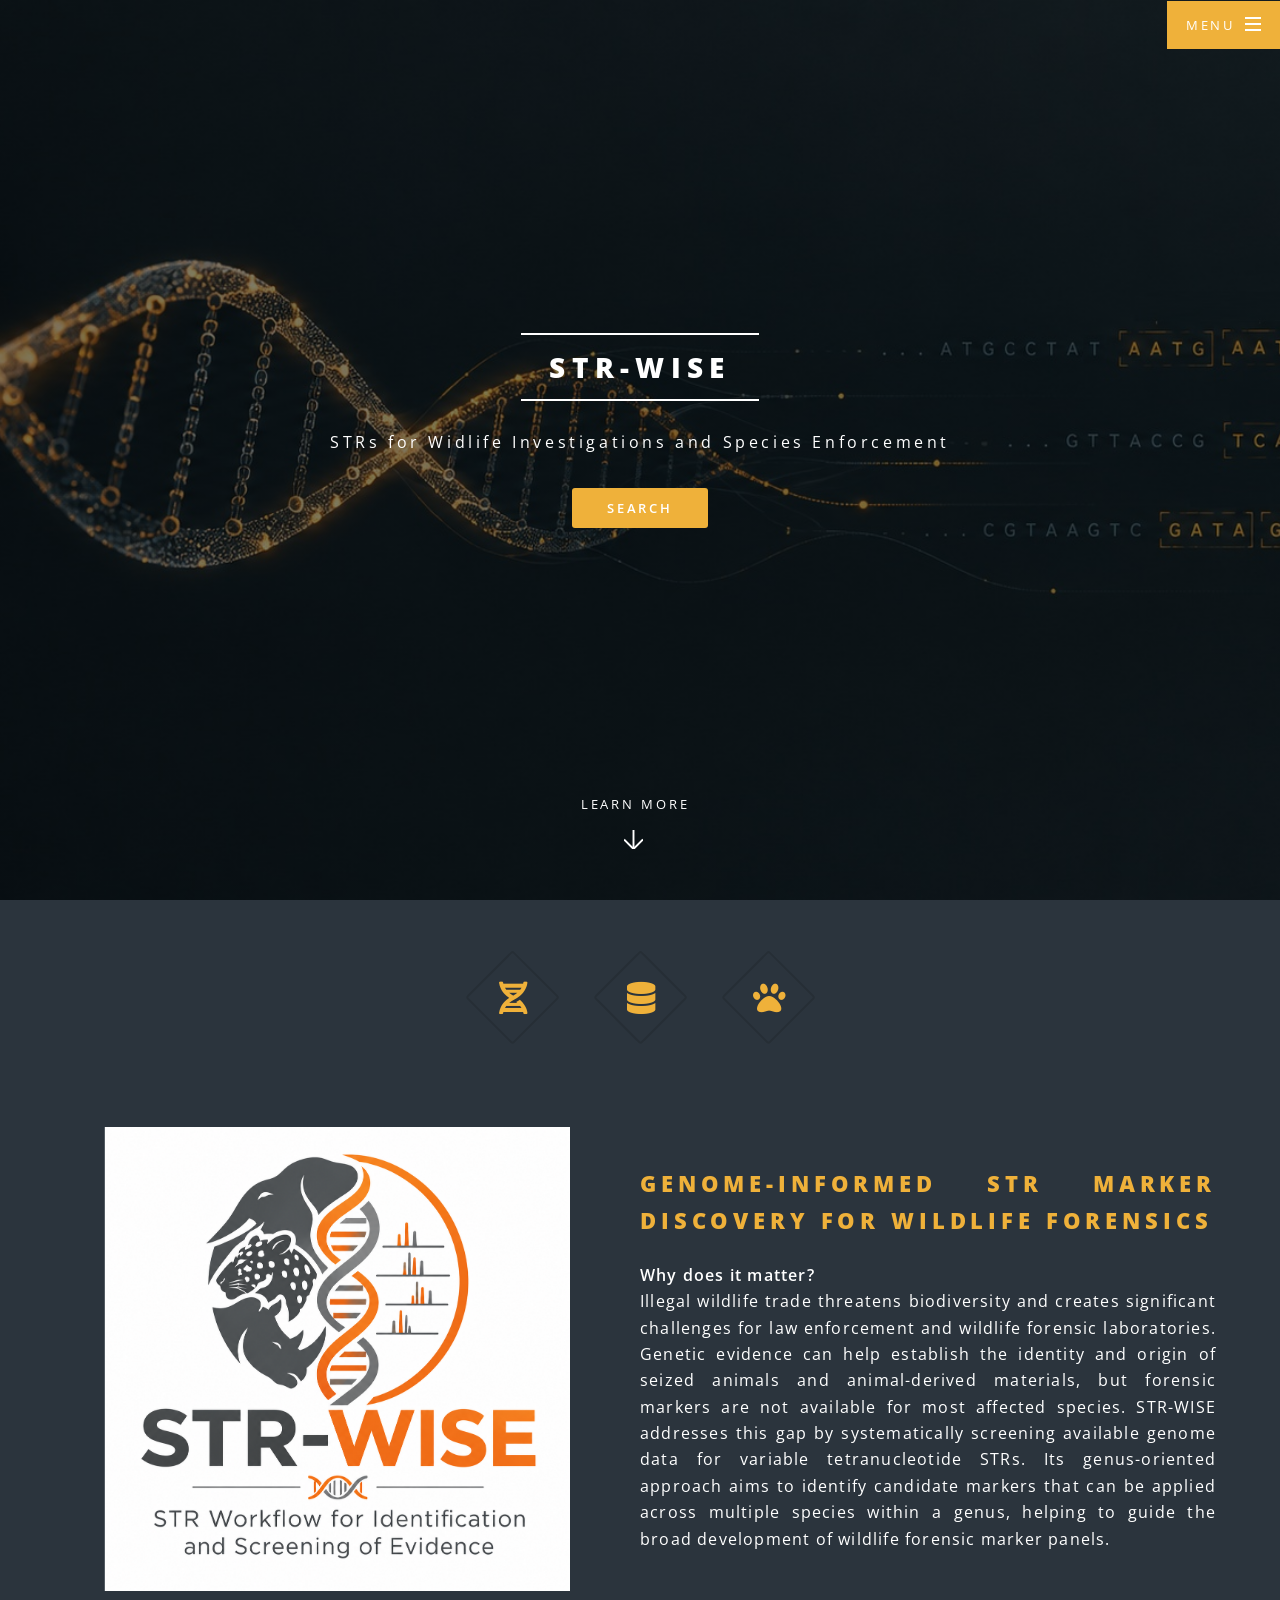
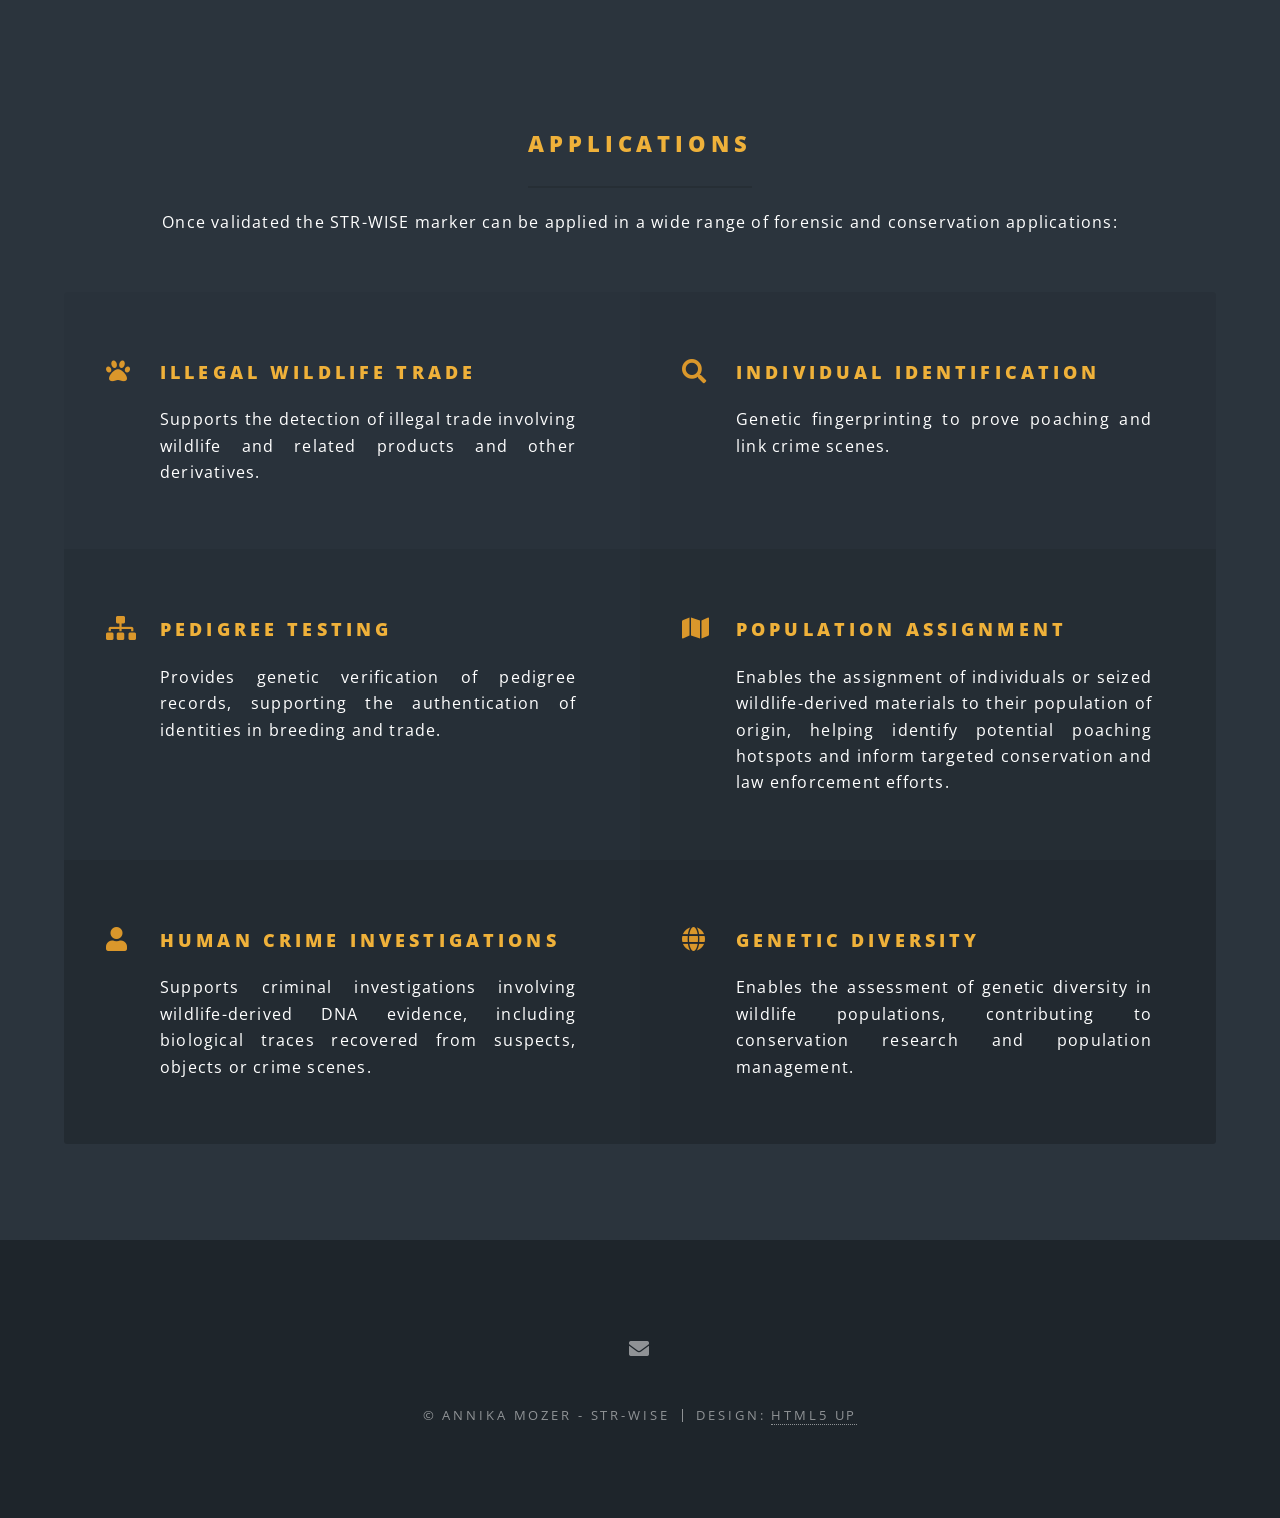
==== commit d830ee14: "Update index.html" ====
--- a/index.html
+++ b/index.html
@@ -19,12 +19,12 @@
 
 				<!-- Header -->
 					<header id="header" class="alt">
-						<h1 style="text-transform: none; color: #DA970B;"><a href="index.html">STR-WISE</a></h1>
+						<h1 style="text-transform: none; color: #EFB13A;"><a href="index.html">STR-WISE</a></h1>
 						<nav id="nav">
 							<ul>
-								<li class="special" style="background-color: #DA970B; color: #000000;">
+								<li class="special" style="background-color: #EFB13A; color: #000000;">
 									<a href="#menu" class="menuToggle"><span>Menu</span></a>
-									<div id="menu" style="background-color: #DA970B;">
+									<div id="menu" style="background-color: #EFB13A;">
 										<ul>
 											<li><a href="index.html">Home</a></li>
 											<li><a href="Usage.html">Usage</a></li>
@@ -68,7 +68,7 @@
 					<section id="two" class="wrapper alt style2">
 						<section class="spotlight">
 							<div class="image"><img src="images/Bild22.png" style="width:99%; height:auto;" alt="" /></div><div class="content">
-								<h2 style="color: #DA972B; text-align: justify;">Genome-informed STR marker discovery for wildlife forensics</h2>
+								<h2 style="color: #EFB13A; text-align: justify;">Genome-informed STR marker discovery for wildlife forensics</h2>
 								<p style="text-align: justify;"><strong>Why does it matter?</strong><br>
   								Illegal wildlife trade threatens biodiversity and creates significant challenges for law enforcement and wildlife forensic laboratories. Genetic evidence can help establish the identity and origin of seized animals and animal-derived materials, but forensic markers are not available for most affected species. STR-WISE addresses this gap by systematically screening available genome data for variable tetranucleotide STRs. Its genus-oriented approach aims to identify candidate markers that can be applied across multiple species within a genus, helping to guide the broad development of wildlife forensic marker panels.</p>
 								</div>
@@ -76,36 +76,36 @@
 					</section>
 				
 				<!-- Three -->
-					<section id="three" class="wrapper style3 special" style="background-color: #2B343D; color: #DA972B;">
+					<section id="three" class="wrapper style3 special" style="background-color: #2B343D; color: #EFB13A;">
 						<div class="inner">
 							<header class="major">
-								<h2 style="color: #DA972B;"> <br />
+								<h2 style="color: #EFB13A;"> <br />
 									Applications</h2>
 								<p style="color: #ffffff;">Once validated the STR-WISE marker can be applied in a wide range of forensic and conservation applications:</p>
 							</header>
 							<ul class="features">
-								<li class="icon solid fa-paw" style="color: #DA972B;">
-									<h3 style="color: #DA972B;">Illegal Wildlife Trade</h3>
+								<li class="icon solid fa-paw" style="color: #EFB13A;">
+									<h3 style="color: #EFB13A;">Illegal Wildlife Trade</h3>
 									<p style="color: #ffffff; text-align: justify;">Supports the detection of illegal trade involving wildlife and related products and other derivatives.</p>
 								</li>
-								<li class="icon solid fa-search" style="color: #DA972B;">
-									<h3 style="color: #DA972B;">Individual Identification</h3>
+								<li class="icon solid fa-search" style="color: #EFB13A;">
+									<h3 style="color: #EFB13A;">Individual Identification</h3>
 									<p style="color: #ffffff; text-align: justify;">Genetic fingerprinting to prove poaching and link crime scenes.</p>
 								</li>
-								<li class="icon solid fa-sitemap" style="color: #DA972B;">
-									<h3 style="color: #DA972B;">Pedigree Testing</h3>
+								<li class="icon solid fa-sitemap" style="color: #EFB13A;">
+									<h3 style="color: #EFB13A;">Pedigree Testing</h3>
 									<p style="color: #ffffff; text-align: justify;">Provides genetic verification of pedigree records, supporting the authentication of identities in breeding and trade.</p>
 								</li>
-								<li class="icon solid fa-map" style="color: #DA972B;">
-									<h3 style="color: #DA972B;">Population Assignment</h3>
+								<li class="icon solid fa-map" style="color: #EFB13A;">
+									<h3 style="color: #EFB13A;">Population Assignment</h3>
 									<p style="color: #ffffff; text-align: justify;">Enables the assignment of individuals or seized wildlife-derived materials to their population of origin, helping identify potential poaching hotspots and inform targeted conservation and law enforcement efforts.</p>
 								</li>
-								<li class="icon solid fa-user" style="color: #DA972B;">
-									<h3 style="color: #DA972B;">Human Crime Investigations</h3>
+								<li class="icon solid fa-user" style="color: #EFB13A;">
+									<h3 style="color: #EFB13A;">Human Crime Investigations</h3>
 									<p style="color: #ffffff; text-align: justify;">Supports criminal investigations involving wildlife-derived DNA evidence, including biological traces recovered from suspects, objects or crime scenes.</p>
 								</li>
-								<li class="icon solid fa-globe" style="color: #DA972B;">
-									<h3 style="color: #DA972B;">Genetic Diversity</h3>
+								<li class="icon solid fa-globe" style="color: #EFB13A;">
+									<h3 style="color: #EFB13A;">Genetic Diversity</h3>
 									<p style="color: #ffffff; text-align: justify;">Enables the assessment of genetic diversity in wildlife populations, contributing to conservation research and population management.</p>
 								</li>
 							</ul>
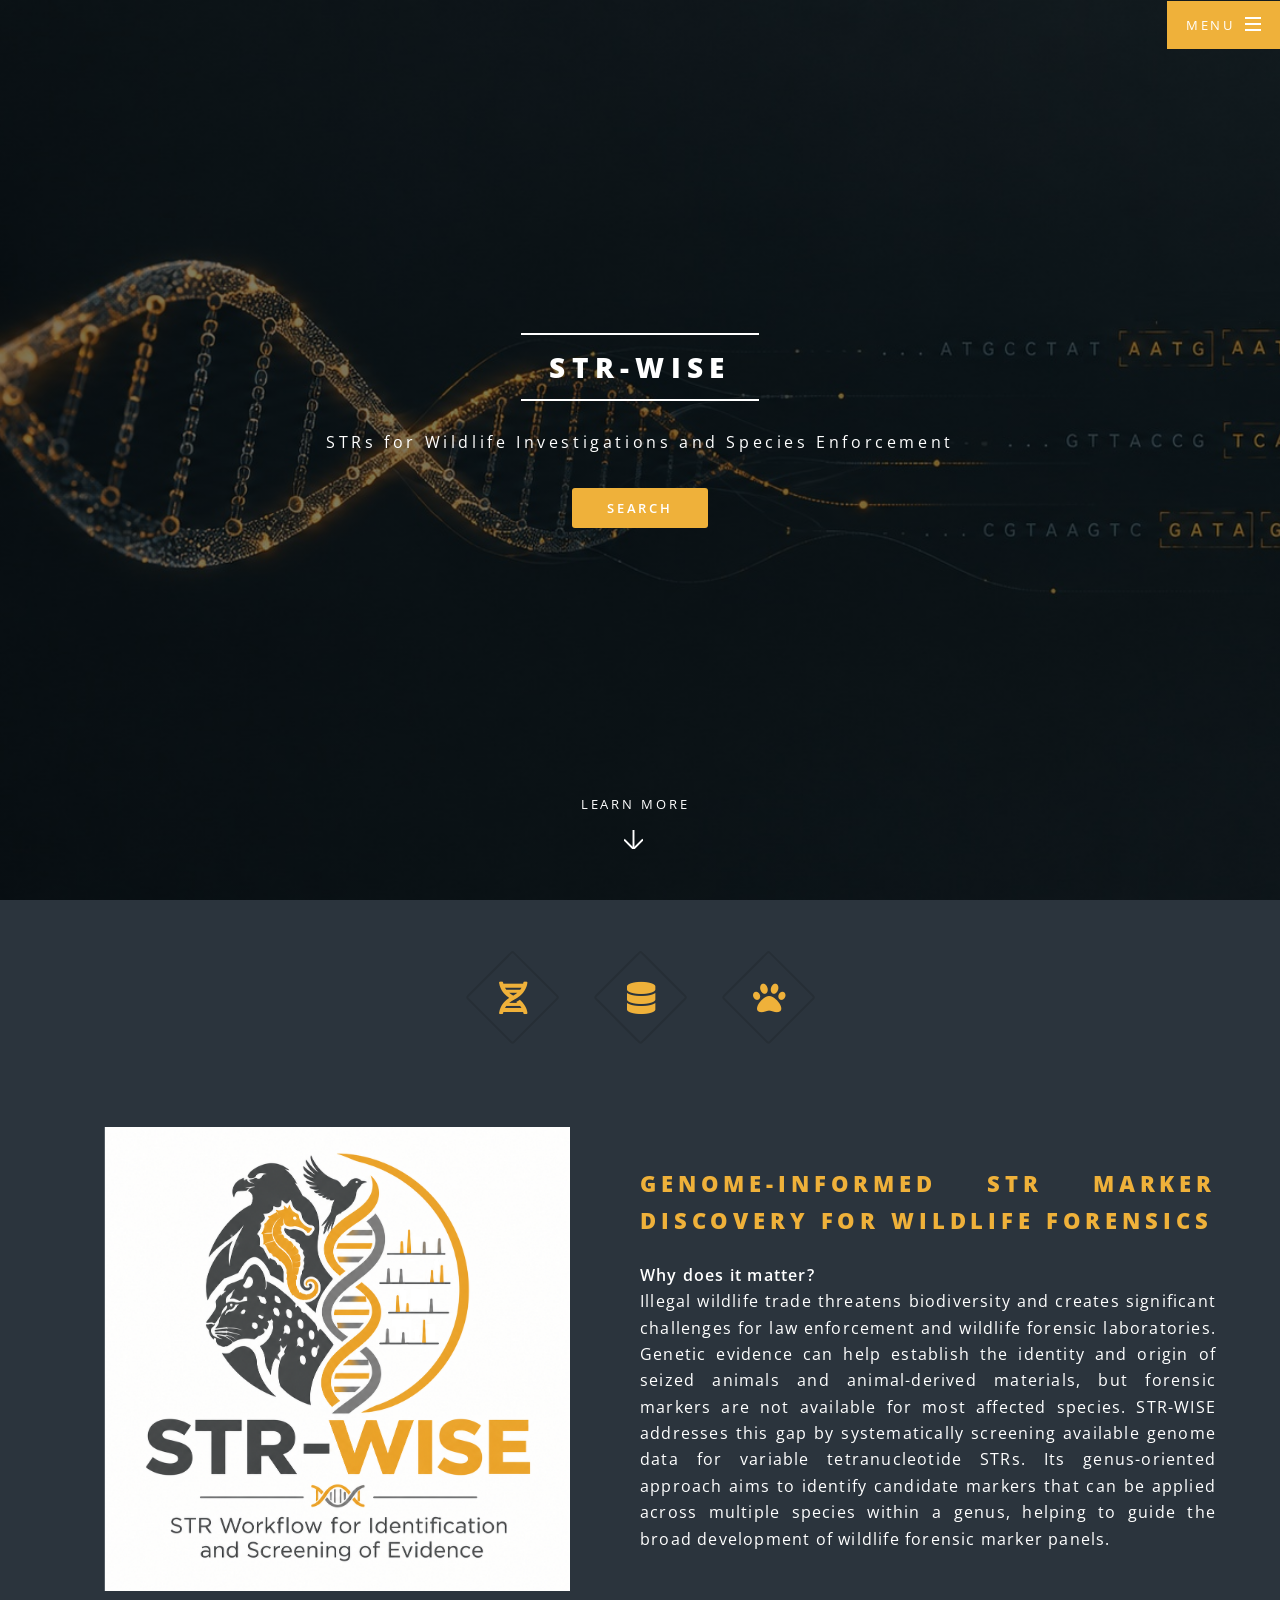
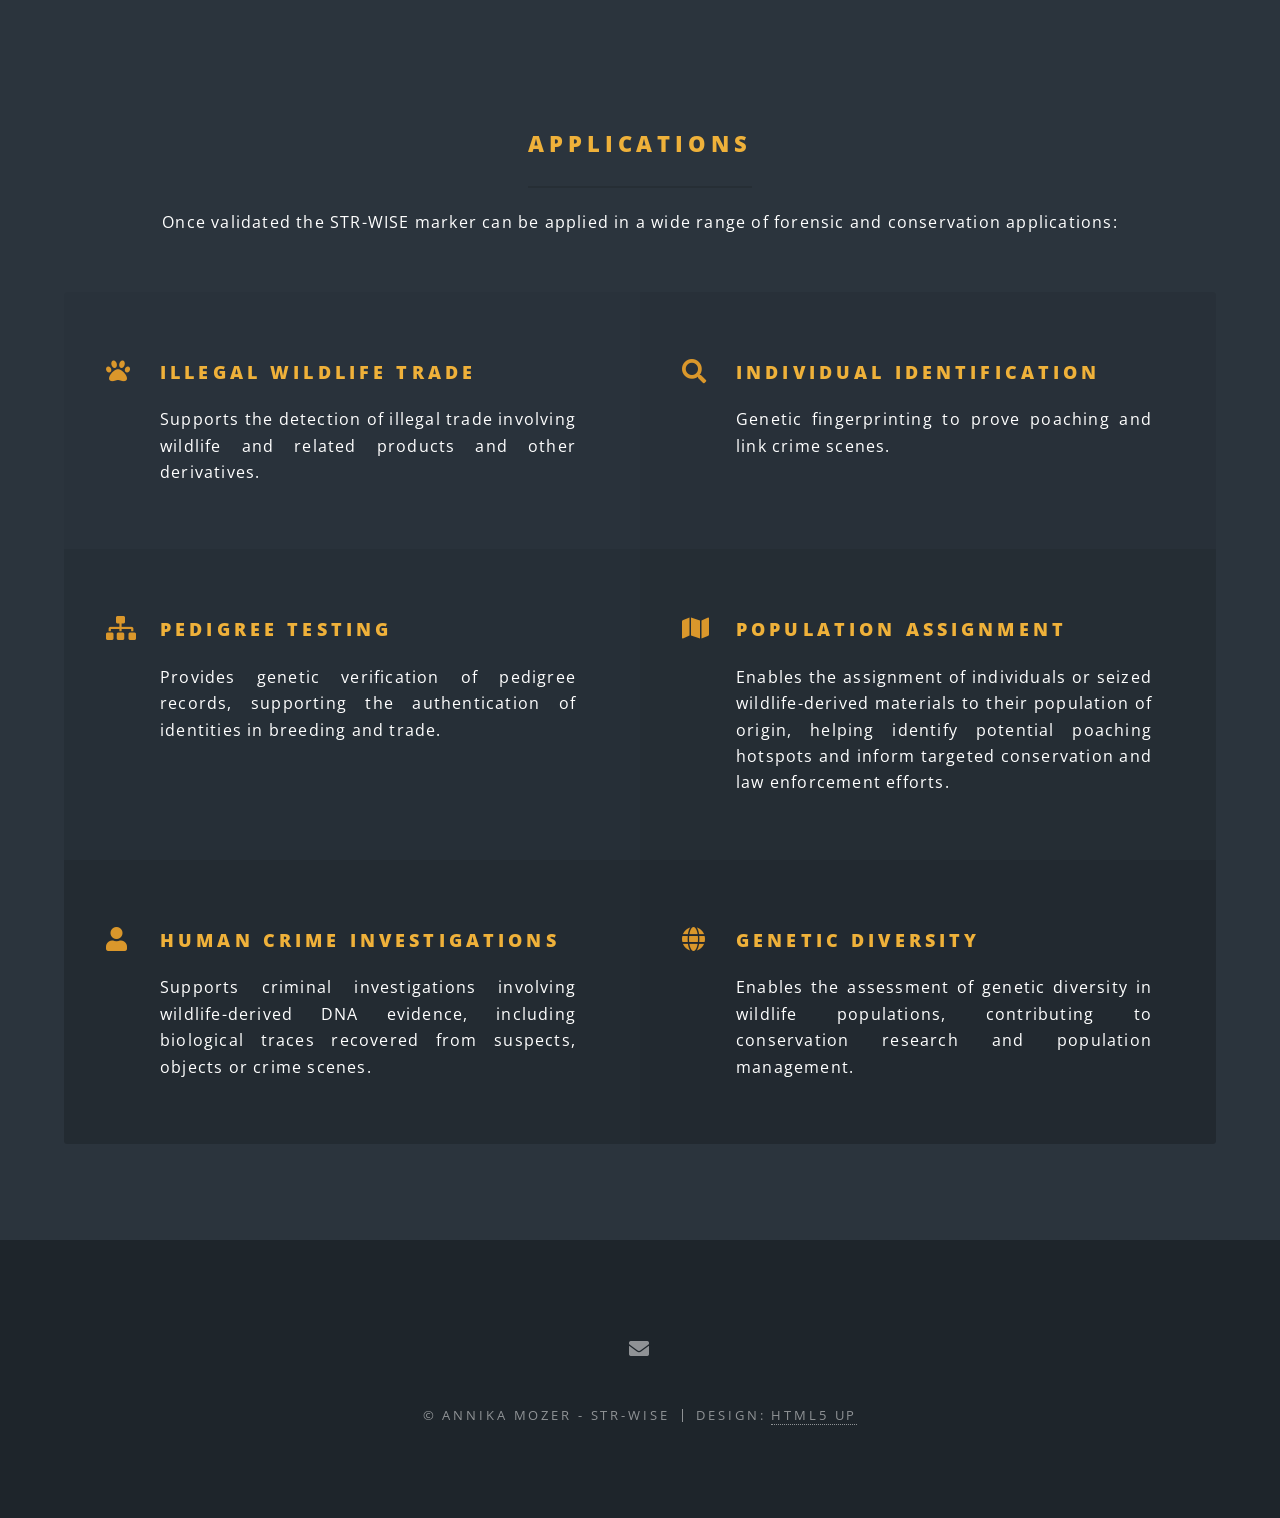
==== commit 54e0f312: "Update index.html" ====
--- a/index.html
+++ b/index.html
@@ -43,7 +43,7 @@
 					<section id="banner">
 						<div class="inner">
 							<h2 style="text-transform: none;">STR-WISE</h2>
-							<p style="text-transform: none;">STRs for Widlife Investigations and Species Enforcement</p>
+							<p style="text-transform: none;">STRs for Wildlife Investigations and Species Enforcement</p>
 							<p style="text-transform: none;"> </p>
 							<p style="text-transform: none;"> </p>
 							<ul class="actions special">
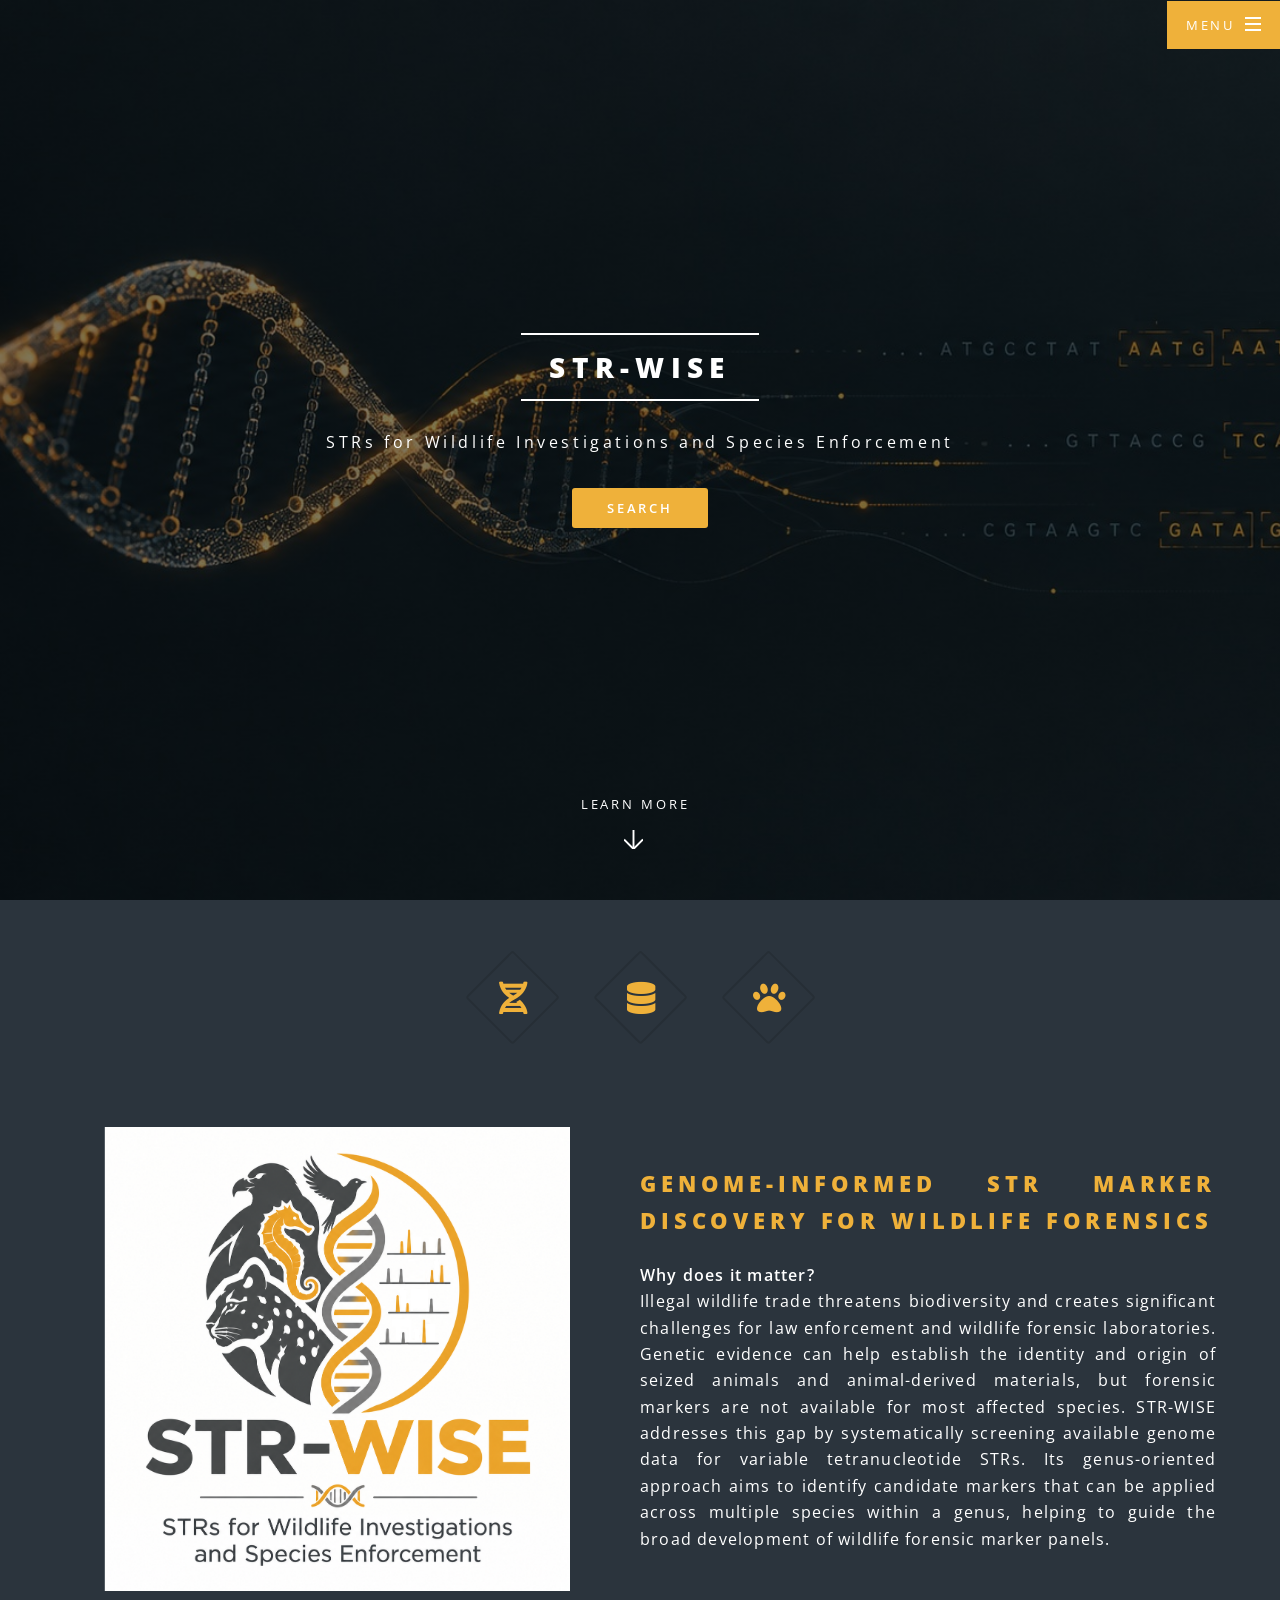
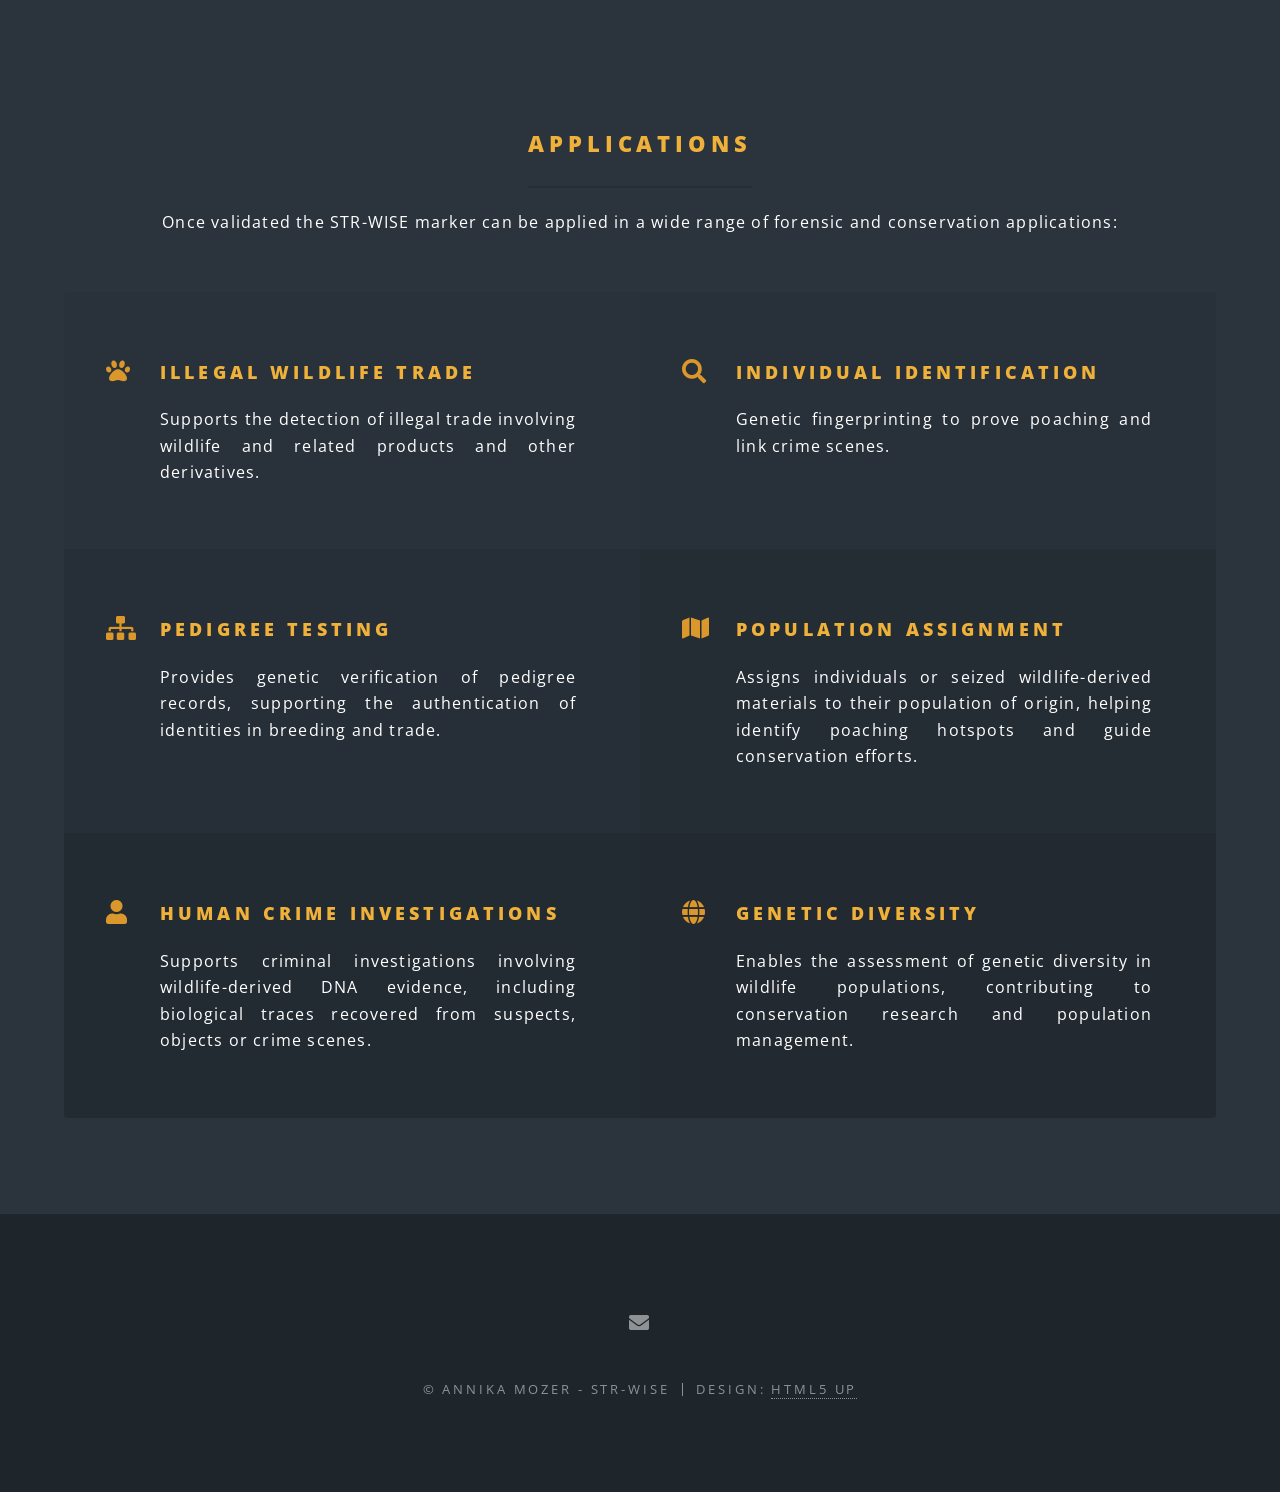
==== commit 9fe37c57: "Update index.html" ====
--- a/index.html
+++ b/index.html
@@ -98,7 +98,7 @@
 								</li>
 								<li class="icon solid fa-map" style="color: #EFB13A;">
 									<h3 style="color: #EFB13A;">Population Assignment</h3>
-									<p style="color: #ffffff; text-align: justify;">Enables the assignment of individuals or seized wildlife-derived materials to their population of origin, helping identify potential poaching hotspots and inform targeted conservation and law enforcement efforts.</p>
+									<p style="color: #ffffff; text-align: justify;">Assigns individuals or seized wildlife-derived materials to their population of origin, helping identify poaching hotspots and guide conservation efforts.</p>
 								</li>
 								<li class="icon solid fa-user" style="color: #EFB13A;">
 									<h3 style="color: #EFB13A;">Human Crime Investigations</h3>
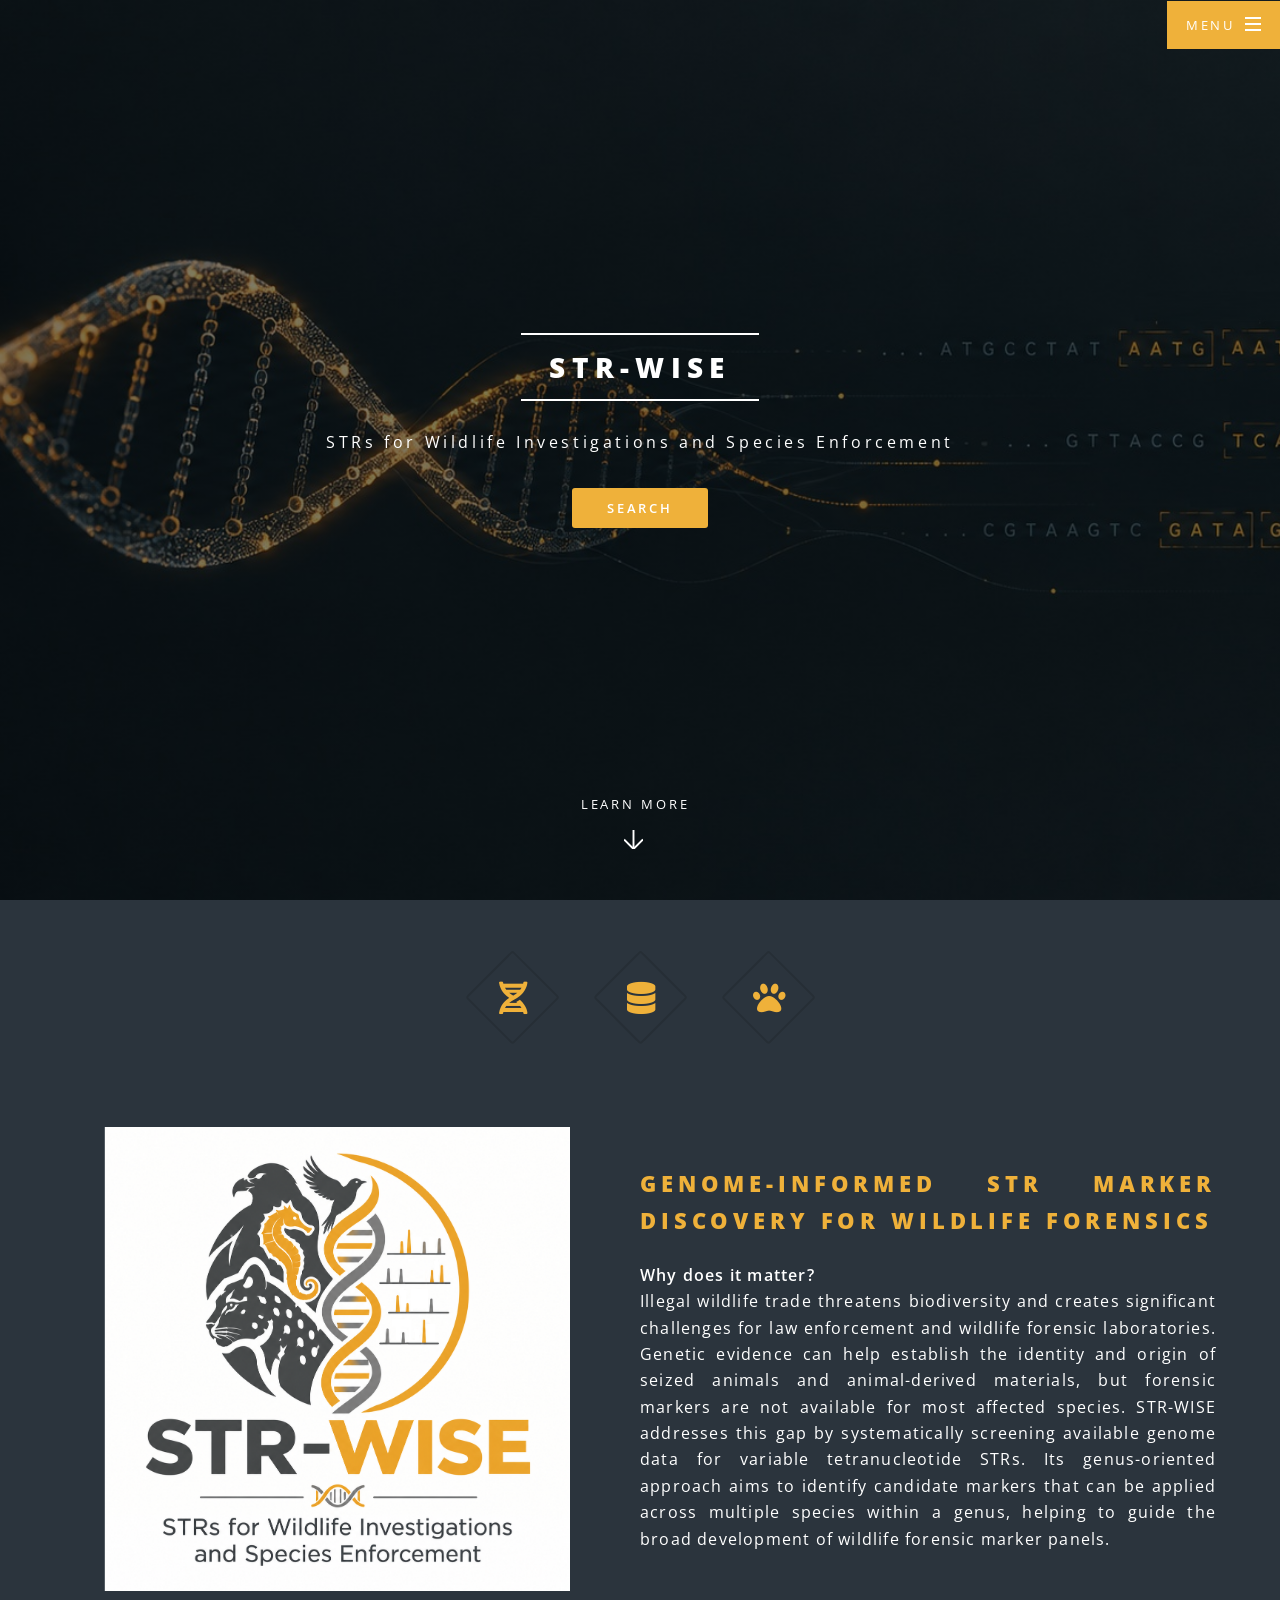
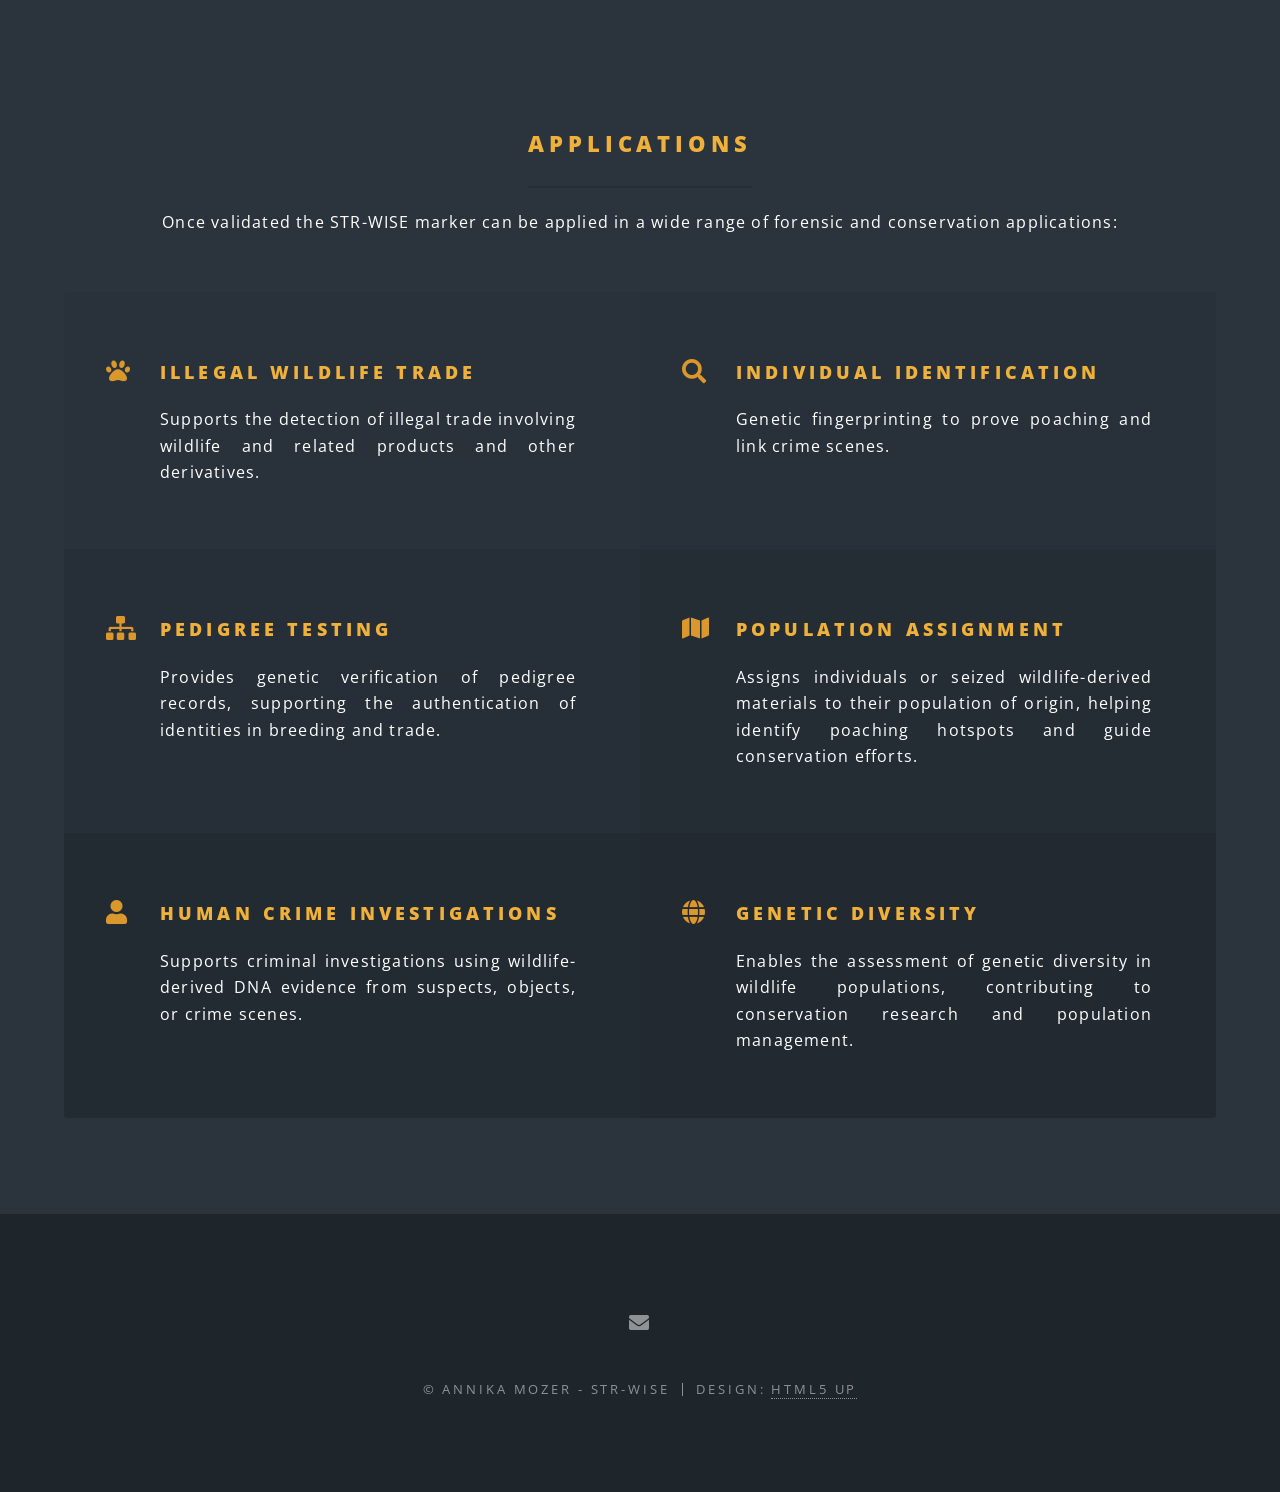
==== commit 445a7aa1: "Update index.html" ====
--- a/index.html
+++ b/index.html
@@ -102,7 +102,7 @@
 								</li>
 								<li class="icon solid fa-user" style="color: #EFB13A;">
 									<h3 style="color: #EFB13A;">Human Crime Investigations</h3>
-									<p style="color: #ffffff; text-align: justify;">Supports criminal investigations involving wildlife-derived DNA evidence, including biological traces recovered from suspects, objects or crime scenes.</p>
+									<p style="color: #ffffff; text-align: justify;">Supports criminal investigations using wildlife-derived DNA evidence from suspects, objects, or crime scenes.</p>
 								</li>
 								<li class="icon solid fa-globe" style="color: #EFB13A;">
 									<h3 style="color: #EFB13A;">Genetic Diversity</h3>
